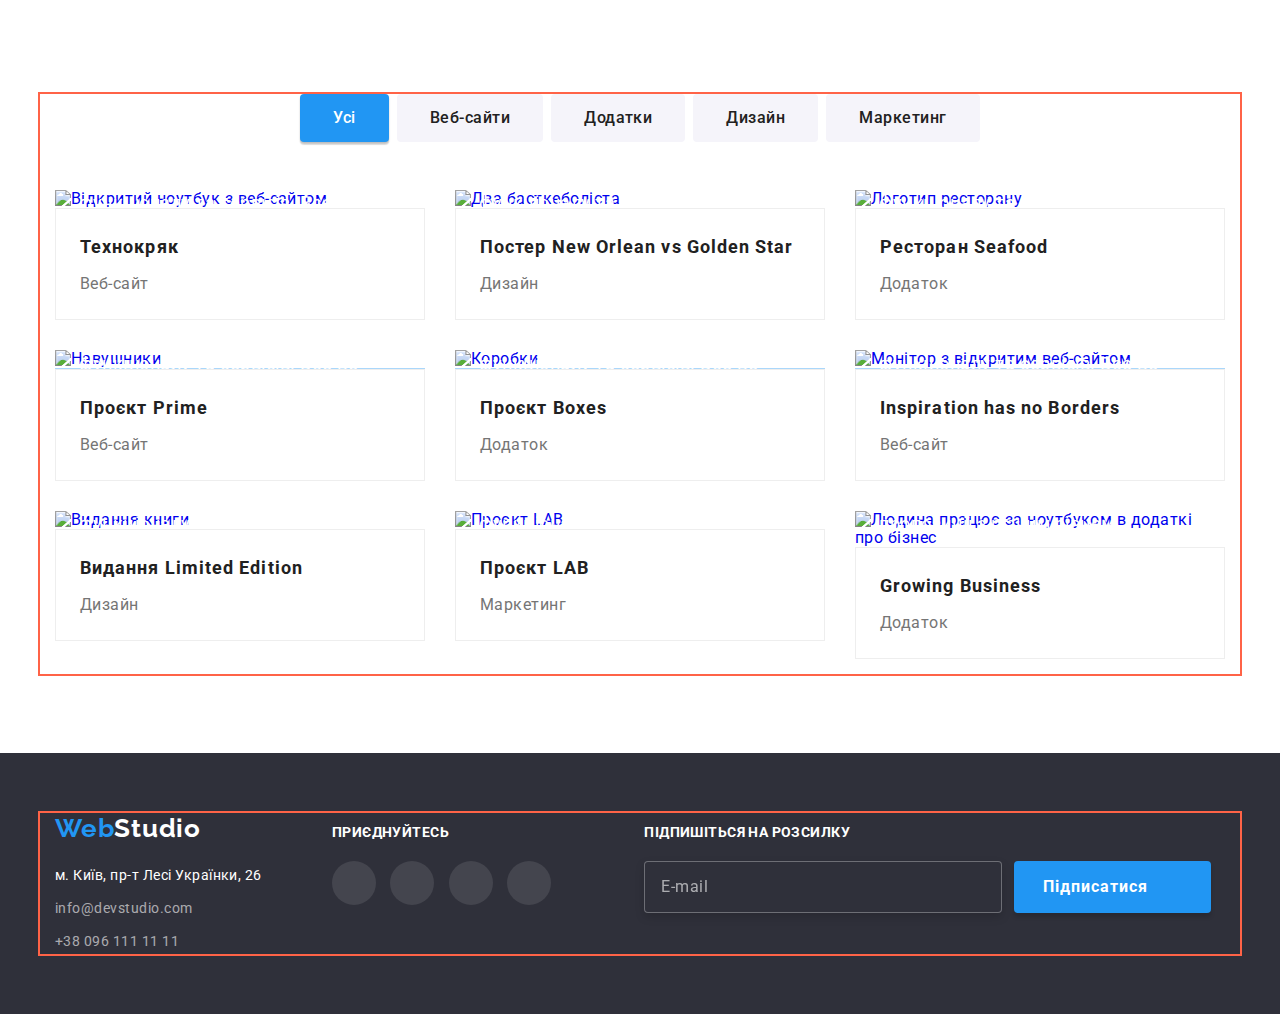
==== portfolio.html @ 6345c904 "Адаптивна верстка частина 1" ====
<!DOCTYPE html>
<html lang="en">
  <head>
    <meta charset="UTF-8" />
    <meta http-equiv="X-UA-Compatible" content="IE=edge" />
    <meta name="viewport" content="width=device-width, initial-scale=1.0" />
    <title>Document</title>
    <link
      href="https://fonts.googleapis.com/css2?family=Raleway:wght@700&family=Roboto:wght@400;500;700;900&display=swap"
      rel="stylesheet"
    />
    <link
      rel="stylesheet"
      href="https://cdnjs.cloudflare.com/ajax/libs/modern-normalize/1.1.0/modern-normalize.min.css"
    />
    <link rel="stylesheet" href="./css/main.min.css" />
  </head>
  <body>
    <!-- <header class="header">
      <div class="container container--flex">
        <nav class="nav">
          <a href="./index.html" lang="en" class="logo"
            ><span class="logo__prepend">Web</span>Studio</a
          >
          <ul class="site-nav nav__site-nav">
            <li class="site-nav__element">
              <a href="./index.html" class="site-nav__link">Студія</a>
            </li>
            <li class="site-nav__element">
              <a href="./portfolio.html" class="site-nav__link site-nav__link--current"
                >Портфоліо</a
              >
            </li>
            <li class="site-nav__element"><a href="#" class="site-nav__link">Контакти</a></li>
          </ul>
        </nav>
        <ul class="feedback-nav">
          <li class="feedback-nav__element">
            <a href="mailto:info@devstudio.com" lang="en" class="feedback-nav__link">
              <svg class="feedback-nav__svg feedback-nav__svg--wide">
                <use href="./images/icon.svg#icon-envelope"></use>
              </svg>
              info@devstudio.com</a
            >
          </li>
          <li class="feedback-nav__element">
            <a href="tel:+380961111111" class="feedback-nav__link">
              <svg class="feedback-nav__svg feedback-nav__svg--narrow">
                <use href="./images/icon.svg#icon-smartphone"></use>
              </svg>
              +38 096 111 11 11</a
            >
          </li>
        </ul>
      </div>
    </header> -->
    <main>
      <!-- Portfolio -->
      <section class="section">
        <div class="container">
          <h1 class="section__heading section__heading--visually-hidden">Портфоліо</h1>
          <ul class="portfolio-nav">
            <li class="portfolio-nav__item">
              <button
                type="button"
                class="buttonn buttonn--secondary-bg buttonn--secondary-bg-active"
              >
                Усі
              </button>
            </li>
            <li class="portfolio-nav__item">
              <button type="button" class="buttonn buttonn--secondary-bg">Веб-сайти</button>
            </li>
            <li class="portfolio-nav__item">
              <button type="button" class="buttonn buttonn--secondary-bg">Додатки</button>
            </li>
            <li class="portfolio-nav__item">
              <button type="button" class="buttonn buttonn--secondary-bg">Дизайн</button>
            </li>
            <li class="portfolio-nav__item">
              <button type="button" class="buttonn buttonn--secondary-bg">Маркетинг</button>
            </li>
          </ul>
          <ul class="card-set card-set--portfolio">
            <li class="card-set__item card-set__item--box-shadow card-set__item--portfolio">
              <a href="#" class="portfolio">
                <div class="portfolio__thumb">
                  <img
                    class="portfolio__img"
                    src="./images/technoquack.jpg"
                    alt="Відкритий ноутбук з веб-сайтом"
                    width="370"
                  />
                  <div class="portfolio__overlay">
                    <p class="portfolio__description">
                      Ресурс пропонує комплексні пропозиції з різним рівнем функціоналу та сервісів.
                      Все це дозволить відвідувачу отримати вичерпні відомості про компанію чи
                      приватну особу.
                    </p>
                  </div>
                </div>
                <div class="portfolio__name">
                  <h2 class="portfolio__title">Технокряк</h2>
                  <p class="portfolio__type">Веб-сайт</p>
                </div>
              </a>
            </li>
            <li class="card-set__item card-set__item--box-shadow card-set__item--portfolio">
              <a href="#" class="portfolio">
                <div class="portfolio__thumb">
                  <img
                    class="portfolio__img"
                    src="./images/poster.jpg"
                    alt="Два басткеболіста"
                    width="370"
                  />
                  <div class="portfolio__overlay">
                    <p class="portfolio__description">
                      Ресурс пропонує комплексні пропозиції з різним рівнем функціоналу та сервісів.
                      Все це дозволить відвідувачу отримати вичерпні відомості про компанію чи
                      приватну особу.
                    </p>
                  </div>
                </div>
                <div class="portfolio__name">
                  <h2 class="portfolio__title">Постер New Orlean vs Golden Star</h2>
                  <p class="portfolio__type">Дизайн</p>
                </div>
              </a>
            </li>
            <li class="card-set__item card-set__item--box-shadow card-set__item--portfolio">
              <a href="#" class="portfolio">
                <div class="portfolio__thumb">
                  <img
                    class="portfolio__img"
                    src="./images/restaurant.jpg"
                    alt="Логотип ресторану"
                    width="370"
                  />
                  <div class="portfolio__overlay">
                    <p class="portfolio__description">
                      Ресурс пропонує комплексні пропозиції з різним рівнем функціоналу та сервісів.
                      Все це дозволить відвідувачу отримати вичерпні відомості про компанію чи
                      приватну особу.
                    </p>
                  </div>
                </div>
                <div class="portfolio__name">
                  <h2 class="portfolio__title">Ресторан Seafood</h2>
                  <p class="portfolio__type">Додаток</p>
                </div>
              </a>
            </li>
            <li class="card-set__item card-set__item--box-shadow card-set__item--portfolio">
              <a href="#" class="portfolio">
                <div class="portfolio__thumb">
                  <img
                    class="portfolio__img"
                    src="./images/prime.jpg"
                    alt="Навушники"
                    width="370"
                  />
                  <div class="portfolio__overlay">
                    <p class="portfolio__description">
                      Ресурс пропонує комплексні пропозиції з різним рівнем функціоналу та сервісів.
                      Все це дозволить відвідувачу отримати вичерпні відомості про компанію чи
                      приватну особу.
                    </p>
                  </div>
                </div>
                <div class="portfolio__name">
                  <h2 class="portfolio__title">Проєкт Prime</h2>
                  <p class="portfolio__type">Веб-сайт</p>
                </div>
              </a>
            </li>
            <li class="card-set__item card-set__item--box-shadow card-set__item--portfolio">
              <a href="#" class="portfolio">
                <div class="portfolio__thumb">
                  <img class="portfolio__img" src="./images/boxes.jpg" alt="Коробки" width="370" />
                  <div class="portfolio__overlay">
                    <p class="portfolio__description">
                      Ресурс пропонує комплексні пропозиції з різним рівнем функціоналу та сервісів.
                      Все це дозволить відвідувачу отримати вичерпні відомості про компанію чи
                      приватну особу.
                    </p>
                  </div>
                </div>
                <div class="portfolio__name">
                  <h2 class="portfolio__title">Проєкт Boxes</h2>
                  <p class="portfolio__type">Додаток</p>
                </div>
              </a>
            </li>
            <li class="card-set__item card-set__item--box-shadow card-set__item--portfolio">
              <a href="#" class="portfolio">
                <div class="portfolio__thumb">
                  <img
                    class="portfolio__img"
                    src="./images/inspiration.jpg"
                    alt="Монітор з відкритим веб-сайтом"
                    width="370"
                  />
                  <div class="portfolio__overlay">
                    <p class="portfolio__description">
                      Ресурс пропонує комплексні пропозиції з різним рівнем функціоналу та сервісів.
                      Все це дозволить відвідувачу отримати вичерпні відомості про компанію чи
                      приватну особу.
                    </p>
                  </div>
                </div>
                <div class="portfolio__name">
                  <h2 lang="en" class="portfolio__title">Inspiration has no Borders</h2>
                  <p class="portfolio__type">Веб-сайт</p>
                </div>
              </a>
            </li>
            <li class="card-set__item card-set__item--box-shadow card-set__item--portfolio">
              <a href="#" class="portfolio">
                <div class="portfolio__thumb">
                  <img
                    class="portfolio__img"
                    src="./images/edition.jpg"
                    alt="Видання книги"
                    width="370"
                  />
                  <div class="portfolio__overlay">
                    <p class="portfolio__description">
                      Ресурс пропонує комплексні пропозиції з різним рівнем функціоналу та сервісів.
                      Все це дозволить відвідувачу отримати вичерпні відомості про компанію чи
                      приватну особу.
                    </p>
                  </div>
                </div>
                <div class="portfolio__name">
                  <h2 class="portfolio__title">Видання Limited Edition</h2>
                  <p class="portfolio__type">Дизайн</p>
                </div>
              </a>
            </li>
            <li class="card-set__item card-set__item--box-shadow card-set__item--portfolio">
              <a href="#" class="portfolio">
                <div class="portfolio__thumb">
                  <img class="portfolio__img" src="./images/lab.jpg" alt="Проєкт LAB" width="370" />
                  <div class="portfolio__overlay">
                    <p class="portfolio__description">
                      Ресурс пропонує комплексні пропозиції з різним рівнем функціоналу та сервісів.
                      Все це дозволить відвідувачу отримати вичерпні відомості про компанію чи
                      приватну особу.
                    </p>
                  </div>
                </div>
                <div class="portfolio__name">
                  <h2 class="portfolio__title">Проєкт LAB</h2>
                  <p class="portfolio__type">Маркетинг</p>
                </div>
              </a>
            </li>
            <li class="card-set__item card-set__item--box-shadow card-set__item--portfolio">
              <a href="#" class="portfolio">
                <div class="portfolio__thumb">
                  <img
                    class="portfolio__img"
                    src="./images/business.jpg"
                    alt="Людина працює за ноутбуком в додаткі про бізнес"
                    width="370"
                  />
                  <div class="portfolio__overlay">
                    <p class="portfolio__description">
                      Ресурс пропонує комплексні пропозиції з різним рівнем функціоналу та сервісів.
                      Все це дозволить відвідувачу отримати вичерпні відомості про компанію чи
                      приватну особу.
                    </p>
                  </div>
                </div>
                <div class="portfolio__name">
                  <h2 lang="en" class="portfolio__title">Growing Business</h2>
                  <p class="portfolio__type">Додаток</p>
                </div>
              </a>
            </li>
          </ul>
        </div>
      </section>
    </main>
    <footer class="footer">
      <div class="container footer__container">
        <div class="group">
          <a href="/" lang="en" class="logo logo--white"
            ><span class="logo__prepend">Web</span>Studio</a
          >
          <address class="adress-nav">
            <ul class="adress-nav__list">
              <li class="adress-nav__item adress-nav__item--margin">
                <a
                  href="https://www.google.com.ua/maps/place/%D0%B1%D1%83%D0%BB.+%D0%9B%D0%B5%D1%81%D0%B8+%D0%A3%D0%BA%D1%80%D0%B0%D0%B8%D0%BD%D0%BA%D0%B8,+26/@50.4258715,30.5373279,16.75z/data=!4m6!3m5!1s0x40d4cf0e033ecbe9:0x57a4dffefec77da0!4b1!8m2!3d50.4265807!4d30.5383858?hl=ru"
                  target="_blank"
                  rel="noreferrer noopener nofollow"
                  class="adress-nav__link adress-nav__link--white"
                  >м. Київ, пр-т Лесі Українки, 26</a
                >
              </li>
              <li class="adress-nav__item adress-nav__item--margin">
                <a href="mailto:info@devstudio.com" lang="en" class="adress-nav__link"
                  >info@devstudio.com</a
                >
              </li>
              <li class="adress-nav__item adress-nav__item--margin">
                <a href="tel:+380961111111" class="adress-nav__link">+38 096 111 11 11</a>
              </li>
            </ul>
          </address>
        </div>
        <div class="group group--margin">
          <p class="group__heading">Приєднуйтесь</p>
          <ul class="card-set">
            <li class="card-set__item card-set__item--margin10">
              <a href="#" class="social social--backgrond">
                <svg class="social__svg social__svg--white">
                  <use href="./images/icon.svg#icon-instagram"></use>
                </svg>
              </a>
            </li>
            <li class="card-set__item card-set__item--margin10">
              <a href="#" class="social social--backgrond">
                <svg class="social__svg social__svg--white">
                  <use href="./images/icon.svg#icon-twitter"></use>
                </svg>
              </a>
            </li>
            <li class="card-set__item card-set__item--margin10">
              <a href="#" class="social social--backgrond">
                <svg class="social__svg social__svg--white">
                  <use href="./images/icon.svg#icon-facebook"></use>
                </svg>
              </a>
            </li>
            <li class="card-set__item card-set__item--margin10">
              <a href="#" class="social social--backgrond">
                <svg class="social__svg social__svg--white">
                  <use href="./images/icon.svg#icon-linkedin"></use>
                </svg>
              </a>
            </li>
          </ul>
        </div>
        <form class="group">
          <p class="group__heading">Підпишіться на розсилку</p>
          <div class="subscribe">
            <input
              class="subscribe__input"
              type="email"
              name="mail"
              placeholder="E-mail"
              id="mail"
            />
            <button type="submit" class="buttonn subscribe__buttonn">
              Підписатися
              <svg class="buttonn__svg">
                <use href="./images/icon.svg#icon-send"></use>
              </svg>
            </button>
          </div>
        </form>
      </div>
    </footer>
  </body>
</html>
---- css/main.min.css ----
.portfolio-nav,.adress-nav__list,.feedback-nav,.site-nav,.card-set{list-style:none;margin:0;padding:0}.modal__input--visually-hidden,.section__heading--visually-hidden,.section--visual-hiden{position:absolute;white-space:nowrap;width:1px;height:1px;overflow:hidden;border:0;padding:0;clip:rect(0 0 0 0);-webkit-clip-path:inset(50%);clip-path:inset(50%);margin:-1px}.modal__textarea,.modal__input{padding:12px 34px;border:1px solid rgba(33,33,33,.2);border-radius:4px;font-style:normal;font-weight:400;font-size:12px;line-height:1.16;letter-spacing:.01em;-webkit-transition:border-color 250ms cubic-bezier(0.4, 0, 0.2, 1);transition:border-color 250ms cubic-bezier(0.4, 0, 0.2, 1)}body{margin:0;background-color:#fff;color:#212121;font-family:Roboto,sans-serif;letter-spacing:.03em}.buttonn{display:inline-block;border-radius:4px;padding:10px 24px;-webkit-box-shadow:0px 4px 4px rgba(0,0,0,.15);box-shadow:0px 4px 4px rgba(0,0,0,.15);border:1px solid rgba(0,0,0,0);cursor:pointer;color:#fff;background-color:#2196f3;font-family:inherit;font-style:normal;font-weight:700;font-size:16px;line-height:1.88;text-transform:none;text-decoration:none;letter-spacing:.06em}.buttonn--secondary-bg{min-width:73px;padding:6px 22px;color:#212121;background-color:#f5f4fa;font-style:normal;font-weight:500;font-size:16px;line-height:1.62;text-transform:none;text-decoration:none;letter-spacing:.03em;-webkit-box-shadow:none;box-shadow:none;-webkit-transition:color 250ms cubic-bezier(0.4, 0, 0.2, 1),background-color 250ms cubic-bezier(0.4, 0, 0.2, 1),-webkit-box-shadow 250ms cubic-bezier(0.4, 0, 0.2, 1);transition:color 250ms cubic-bezier(0.4, 0, 0.2, 1),background-color 250ms cubic-bezier(0.4, 0, 0.2, 1),-webkit-box-shadow 250ms cubic-bezier(0.4, 0, 0.2, 1);transition:box-shadow 250ms cubic-bezier(0.4, 0, 0.2, 1),color 250ms cubic-bezier(0.4, 0, 0.2, 1),background-color 250ms cubic-bezier(0.4, 0, 0.2, 1);transition:box-shadow 250ms cubic-bezier(0.4, 0, 0.2, 1),color 250ms cubic-bezier(0.4, 0, 0.2, 1),background-color 250ms cubic-bezier(0.4, 0, 0.2, 1),-webkit-box-shadow 250ms cubic-bezier(0.4, 0, 0.2, 1)}.buttonn--secondary-bg:hover,.buttonn--secondary-bg:focus,.buttonn--secondary-bg-active{color:#fff;background-color:#2196f3;-webkit-box-shadow:0px 3px 1px rgba(0,0,0,.1),0px 1px 2px rgba(0,0,0,.08),0px 2px 2px rgba(0,0,0,.12);box-shadow:0px 3px 1px rgba(0,0,0,.1),0px 1px 2px rgba(0,0,0,.08),0px 2px 2px rgba(0,0,0,.12)}.buttonn--center{padding:10px 52px;margin:0 auto;display:block}@media screen and (min-width: 1200px){.buttonn{padding:10px 32px}}.buttonn__svg{margin-left:10px;width:24px;height:24px;fill:#fff}.section{padding-top:60px;padding-bottom:60px}@media screen and (min-width: 1200px){.section{padding-top:94px;padding-bottom:94px}.section--low-bottom-padding{padding-bottom:47px}.section--low-top-padding{padding-top:47px}}@media screen and (max-width: 1199px){.section--low-top-padding{position:absolute;white-space:nowrap;width:1px;height:1px;overflow:hidden;border:0;padding:0;clip:rect(0 0 0 0);-webkit-clip-path:inset(50%);clip-path:inset(50%);margin:-1px}}.section--bg-color{background-color:#f5f4fa}.section__heading{margin-top:0;margin-bottom:30px;color:#212121;font-style:normal;font-weight:700;font-size:28px;line-height:1.17;text-transform:none;text-decoration:none;text-align:center}@media screen and (min-width: 1200px){.section__heading{font-style:normal;font-weight:700;font-size:36px;line-height:1.16;text-transform:none;text-decoration:none}}.card-set--center{display:-webkit-box;display:-ms-flexbox;display:flex;-webkit-box-pack:center;-ms-flex-pack:center;justify-content:center}.card-set--flex{display:-webkit-box;display:-ms-flexbox;display:flex}.card-set--minus-margin{display:-webkit-box;display:-ms-flexbox;display:flex;-ms-flex-wrap:wrap;flex-wrap:wrap;margin:-15px}@media screen and (min-width: 768px){.card-set--features,.card-set--team,.card-set--portfolio{display:-webkit-box;display:-ms-flexbox;display:flex;-ms-flex-wrap:wrap;flex-wrap:wrap;margin:-15px}}.card-set--client{display:-webkit-box;display:-ms-flexbox;display:flex;-ms-flex-wrap:wrap;flex-wrap:wrap;margin:-15px}.card-set__item{display:inline-block}@media screen and (max-width: 767px){.card-set__item--features:not(:last-child),.card-set__item--team:not(:last-child){margin-bottom:30px}}@media screen and (min-width: 768px){.card-set__item--features,.card-set__item--team{width:calc((100% - 60px)/2);margin:15px}}@media screen and (min-width: 1200px){.card-set__item--features,.card-set__item--team{width:calc((100% - 120px)/4);margin:15px}}.card-set__item--client{width:calc((100% - 60px)/2);margin:15px}@media screen and (min-width: 768px){.card-set__item--client{width:calc((100% - 90px)/3);margin:15px}}@media screen and (min-width: 1200px){.card-set__item--client{width:calc((100% - 180px)/6);margin:15px}}.card-set__item--portfolio{display:block}@media screen and (max-width: 767px){.card-set__item--portfolio:not(:last-child){margin-bottom:30px}}@media screen and (min-width: 768px){.card-set__item--portfolio{width:calc((100% - 60px)/2);margin:15px}}@media screen and (min-width: 1200px){.card-set__item--portfolio{width:calc((100% - 90px)/3);margin:15px}}.card-set__item--margin:not(:last-child){margin-bottom:30px}.card-set__item--margin10:not(:last-child){margin-right:10px}.card-set__item--block{display:block}.card-set__item--three{width:calc(33.3333333333% - 30px);margin-left:30px;margin-top:30px;-webkit-transition:-webkit-box-shadow 250ms cubic-bezier(0.4, 0, 0.2, 1);transition:-webkit-box-shadow 250ms cubic-bezier(0.4, 0, 0.2, 1);transition:box-shadow 250ms cubic-bezier(0.4, 0, 0.2, 1);transition:box-shadow 250ms cubic-bezier(0.4, 0, 0.2, 1), -webkit-box-shadow 250ms cubic-bezier(0.4, 0, 0.2, 1)}.card-set__item--four{width:calc((100% - 90px)/4)}.card-set__item--two{width:calc((100% - 60px)/2);height:92px;margin:15px}.card-set__item--activity{position:relative}.card-set__item--activity:not(:last-child){margin-right:30px}.card-set__item--box-shadow:hover,.card-set__item--box-shadow:focus{-webkit-box-shadow:0px 1px 1px rgba(0,0,0,.12),0px 4px 4px rgba(0,0,0,.06),1px 4px 6px rgba(0,0,0,.16);box-shadow:0px 1px 1px rgba(0,0,0,.12),0px 4px 4px rgba(0,0,0,.06),1px 4px 6px rgba(0,0,0,.16)}.social{display:-webkit-inline-box;display:-ms-inline-flexbox;display:inline-flex;padding:12px;border-radius:50%;-webkit-transition:background-color 250ms cubic-bezier(0.4, 0, 0.2, 1);transition:background-color 250ms cubic-bezier(0.4, 0, 0.2, 1)}.social--backgrond{background:rgba(255,255,255,.1)}.social:hover,.social:focus{background-color:#2196f3}.social__svg{fill:#afb1b8;width:20px;height:20px;-webkit-transition:fill 250ms cubic-bezier(0.4, 0, 0.2, 1);transition:fill 250ms cubic-bezier(0.4, 0, 0.2, 1)}.social__svg--white{fill:#fff}.social:hover .social__svg,.social:focus .social__svg{fill:#fff}.img{display:block;max-width:100%;height:auto}.header{border-bottom:1px solid #f5f4fa}.container{margin:0 auto;padding-left:15px;padding-right:15px;outline:2px solid tomato}.container--flex{display:-webkit-box;display:-ms-flexbox;display:flex}@media screen and (min-width: 480px){.container{width:480px}}@media screen and (min-width: 768px){.container{width:768px}}@media screen and (min-width: 1200px){.container{width:1200px}}.nav{display:-webkit-box;display:-ms-flexbox;display:flex;-webkit-box-align:center;-ms-flex-align:center;align-items:center}.logo{color:#000;font-family:Raleway,sans-serif;font-style:normal;font-weight:700;font-size:24px;line-height:1.16;text-transform:none;text-decoration:none;letter-spacing:.03em;-webkit-transition:color 250ms cubic-bezier(0.4, 0, 0.2, 1);transition:color 250ms cubic-bezier(0.4, 0, 0.2, 1)}.logo--white{color:#fff}.logo--margin-modile{display:block;margin:16px 0}.logo:hover,.logo:focus{color:#2196f3}@media screen and (min-width: 1200px){.logo{font-style:normal;font-weight:700;font-size:26px;line-height:1.19;text-transform:none;text-decoration:none}}.logo__prepend{color:#2196f3}.site-nav{display:-webkit-box;display:-ms-flexbox;display:flex}.nav__site-nav{margin-left:93px}.site-nav__element:not(:last-child){margin-right:50px}.site-nav__link{display:block;padding:32px 0;font-style:normal;font-weight:500;font-size:14px;line-height:1.14;text-transform:none;text-decoration:none;color:#212121;letter-spacing:.02em;-webkit-transition:color 250ms cubic-bezier(0.4, 0, 0.2, 1);transition:color 250ms cubic-bezier(0.4, 0, 0.2, 1)}.site-nav__link--current{position:relative;color:#2196f3}.site-nav__link--current::after{content:"";display:block;position:absolute;bottom:0;left:0;width:100%;height:5px;background-color:#2196f3;border-radius:2px}.site-nav__link:hover,.site-nav__link:focus{color:#2196f3}.feedback-nav{display:-webkit-box;display:-ms-flexbox;display:flex;margin-left:auto}.feedback-nav__element:not(:last-child){margin-right:50px}.feedback-nav__link{display:-webkit-box;display:-ms-flexbox;display:flex;-webkit-box-align:center;-ms-flex-align:center;align-items:center;padding:32px 0;color:#757575;font-style:normal;font-weight:500;font-size:14px;line-height:1.14;text-transform:none;text-decoration:none;letter-spacing:.02em;-webkit-transition:color 250ms cubic-bezier(0.4, 0, 0.2, 1);transition:color 250ms cubic-bezier(0.4, 0, 0.2, 1)}.feedback-nav__link:hover,.feedback-nav__link:focus{color:#2196f3}.feedback-nav__svg{fill:#757575;margin-right:10px;-webkit-transition:fill 250ms cubic-bezier(0.4, 0, 0.2, 1);transition:fill 250ms cubic-bezier(0.4, 0, 0.2, 1)}.feedback-nav__svg--wide{width:16px;height:12px}.feedback-nav__svg--narrow{width:10px;height:16px}.feedback-nav__link:focus .feedback-nav__svg,.feedback-nav__link:hover .feedback-nav__svg{fill:#2196f3}.hero{display:-webkit-box;display:-ms-flexbox;display:flex;-webkit-box-pack:center;-ms-flex-pack:center;justify-content:center;-webkit-box-align:center;-ms-flex-align:center;align-items:center;height:400px;background-color:#2f303a;background-image:-webkit-gradient(linear, left top, right top, from(rgba(47, 48, 58, 0.4)), to(rgba(47, 48, 58, 0.4))),url("../images/team.jpg");background-image:linear-gradient(to right, rgba(47, 48, 58, 0.4), rgba(47, 48, 58, 0.4)),url("../images/team.jpg");background-repeat:no-repeat;background-position:center;background-size:cover;color:#fff;text-align:center}@media screen and (min-width: 1200px){.hero{height:600px;max-width:1600px;margin-left:auto;margin-right:auto}}.hero__title{margin-top:0;margin-bottom:30px;font-style:normal;font-weight:900;font-size:26px;line-height:1.62;text-transform:uppercase;text-decoration:none;letter-spacing:.06em}@media screen and (min-width: 1200px){.hero__title{font-style:normal;font-weight:900;font-size:44px;line-height:1.36;text-transform:uppercase;text-decoration:none}}.features__befor::before{display:block;content:"";height:120px;border-radius:4px;margin-bottom:30px;background-color:#f5f4fa;background-repeat:no-repeat;background-position:center;background-size:70px}.features__befor--bg-antenna::before{background-image:url("../images/antenna.svg")}.features__befor--bg-clock::before{background-image:url("../images/clock.svg")}.features__befor--bg-diagram::before{background-image:url("../images/diagram.svg")}.features__befor--bg-astronaut::before{background-image:url("../images/astronaut.svg")}.features__heading{margin-top:0;margin-bottom:10px;text-align:center;font-style:normal;font-weight:700;font-size:14px;line-height:1.14;text-transform:uppercase;text-decoration:none}.features__text{margin-top:0;margin-bottom:0;color:#757575;font-style:normal;font-weight:400;font-size:14px;line-height:1.71;text-transform:none;text-decoration:none}.activity__img{display:block;max-width:100%;height:auto}.activity__thumb{position:absolute;bottom:0;left:0;display:-webkit-box;display:-ms-flexbox;display:flex;-webkit-box-pack:center;-ms-flex-pack:center;justify-content:center;-webkit-box-align:center;-ms-flex-align:center;align-items:center;width:100%;padding:27px 0;background-color:rgba(47,48,58,.8)}.activity__title{padding:0;margin:0;font-style:normal;font-weight:700;font-size:14px;line-height:1.14;text-transform:uppercase;text-decoration:none;letter-spacing:.03em;color:#fff}.worker{border-radius:0px 0px 4px 4px;-webkit-box-shadow:0px 1px 3px rgba(0,0,0,.12),0px 1px 1px rgba(0,0,0,.14),0px 2px 1px rgba(0,0,0,.2);box-shadow:0px 1px 3px rgba(0,0,0,.12),0px 1px 1px rgba(0,0,0,.14),0px 2px 1px rgba(0,0,0,.2);background-color:#fff}.worker__img{display:block;width:100%;height:auto}.worker__meta{padding:30px 32px 24px 32px}.worker__name{margin-top:0;margin-bottom:10px;font-style:normal;font-weight:500;font-size:16px;line-height:1.18;text-transform:none;text-decoration:none;text-align:center}.worker__job{margin-top:0;margin-bottom:16px;color:#757575;font-weight:400;font-size:16px;line-height:1.18;text-align:center}.client{display:-webkit-inline-box;display:-ms-inline-flexbox;display:inline-flex;-webkit-box-pack:center;-ms-flex-pack:center;justify-content:center;-webkit-box-align:center;-ms-flex-align:center;align-items:center;width:100%;height:100%;border:1px solid #afb1b8;border-radius:4px;-webkit-transition:border-color 250ms cubic-bezier(0.4, 0, 0.2, 1);transition:border-color 250ms cubic-bezier(0.4, 0, 0.2, 1)}.client:hover,.client:focus{border-color:#2196f3}.client__svg{width:106px;height:60px;fill:#afb1b8;-webkit-transition:fill 250ms cubic-bezier(0.4, 0, 0.2, 1);transition:fill 250ms cubic-bezier(0.4, 0, 0.2, 1)}.client:hover .client__svg,.client:focus .client__svg{fill:#2196f3}.footer{padding-top:60px;padding-bottom:60px;background-color:#2f303a}@media screen and (min-width: 1200px){.footer__container{display:-webkit-box;display:-ms-flexbox;display:flex;-webkit-box-align:baseline;-ms-flex-align:baseline;align-items:baseline}}.group{margin:0;text-align:center}@media screen and (max-width: 767px){.group--margin{margin-top:60px}}@media screen and (min-width: 1200px){.group--margin{margin-left:70px;margin-right:93px}}@media screen and (max-width: 1199px){.group--margin-top{margin-top:60px}}@media screen and (min-width: 768px){.group__container{display:-webkit-box;display:-ms-flexbox;display:flex;-ms-flex-pack:distribute;justify-content:space-around;-webkit-box-align:baseline;-ms-flex-align:baseline;align-items:baseline}}@media screen and (min-width: 1200px){.group{text-align:start}}.group__heading{margin:0;margin-bottom:20px;font-style:normal;font-weight:700;font-size:14px;line-height:1.14;text-transform:uppercase;text-decoration:none;letter-spacing:.03em;color:#fff}.adress-nav{margin-top:20px}.adress-nav__item--margin:not(:last-child){margin-bottom:9px}.adress-nav__link{color:rgba(255,255,255,.6);font-style:normal;font-weight:400;font-size:14px;line-height:1.71;text-transform:none;text-decoration:none;-webkit-transition:color 250ms cubic-bezier(0.4, 0, 0.2, 1);transition:color 250ms cubic-bezier(0.4, 0, 0.2, 1)}.adress-nav__link--white{color:#fff}.adress-nav__link:hover,.adress-nav__link:focus{color:#2196f3}@media screen and (min-width: 1200px){.subscribe{display:-webkit-box;display:-ms-flexbox;display:flex}}.subscribe__input{background-color:#2f303a;border:1px solid rgba(255,255,255,.3);-webkit-filter:drop-shadow(0px 4px 4px rgba(0, 0, 0, 0.15));filter:drop-shadow(0px 4px 4px rgba(0, 0, 0, 0.15));border-radius:4px;width:100%;padding:15px 16px;margin-bottom:20px;font-style:normal;font-weight:400;font-size:16px;line-height:1.25;text-transform:none;text-decoration:none;letter-spacing:.03em;color:rgba(255,255,255,.6)}.subscribe:focus-within .subscribe__input{outline:none;border-color:#2196f3}.subscribe__input::-webkit-input-placeholder{color:rgba(255,255,255,.6)}.subscribe__input::-moz-placeholder{color:rgba(255,255,255,.6)}.subscribe__input:-ms-input-placeholder{color:rgba(255,255,255,.6)}.subscribe__input::-ms-input-placeholder{color:rgba(255,255,255,.6)}.subscribe__input::placeholder{color:rgba(255,255,255,.6)}@media screen and (min-width: 480px){.subscribe__input{width:450px}}@media screen and (min-width: 1200px){.subscribe__input{width:358px;margin-bottom:0px;margin-right:12px}}.subscribe__buttonn{margin-left:auto;margin-right:auto;padding:10px 28px;display:-webkit-box;display:-ms-flexbox;display:flex;-webkit-box-align:center;-ms-flex-align:center;align-items:center;-webkit-box-pack:center;-ms-flex-pack:center;justify-content:center}.backdrop{position:fixed;top:0;left:0;width:100%;height:100%;background-color:rgba(0,0,0,.2);opacity:1;-webkit-transition:opacity 250ms cubic-bezier(0.4, 0, 0.2, 1);transition:opacity 250ms cubic-bezier(0.4, 0, 0.2, 1)}.backdrop--is-hidden{opacity:0;pointer-events:none}.modal{position:absolute;top:50%;left:50%;-webkit-transform:translate(-50%, -50%) scale(1);transform:translate(-50%, -50%) scale(1);-webkit-transition:-webkit-transform 250ms cubic-bezier(0.4, 0, 0.2, 1);transition:-webkit-transform 250ms cubic-bezier(0.4, 0, 0.2, 1);transition:transform 250ms cubic-bezier(0.4, 0, 0.2, 1);transition:transform 250ms cubic-bezier(0.4, 0, 0.2, 1), -webkit-transform 250ms cubic-bezier(0.4, 0, 0.2, 1);width:calc(100% - 30px);padding:40px;background-color:#fff}.backdrop--is-hidden .modal{-webkit-transform:translate(-50%, -50%) scale(0.8);transform:translate(-50%, -50%) scale(0.8)}@media screen and (min-width: 480px){.modal{width:450px}}@media screen and (min-width: 1200px){.modal{width:528px}}.modal__close{position:absolute;top:8px;right:8px;display:-webkit-inline-box;display:-ms-inline-flexbox;display:inline-flex;padding:10px;border-radius:50%;cursor:pointer;background-color:#fff;border:1px solid rgba(0,0,0,.1)}.modal__svg-close{fill:#000;width:11px;height:11px;-webkit-transition:fill 250ms cubic-bezier(0.4, 0, 0.2, 1);transition:fill 250ms cubic-bezier(0.4, 0, 0.2, 1)}.modal__close:hover .modal__svg-close,.modal__close:focus .modal__svg-close{fill:#2196f3}.modal__heading{margin:0;padding:0;margin-bottom:12px;font-style:normal;font-weight:700;font-size:20px;line-height:1.5;text-transform:none;text-decoration:none;text-align:center;letter-spacing:.03em;color:#212121}.modal__form-field{position:relative;display:-webkit-box;display:-ms-flexbox;display:flex;-webkit-box-orient:vertical;-webkit-box-direction:normal;-ms-flex-direction:column;flex-direction:column}.modal__label{margin-bottom:4px;margin-top:0px;font-style:normal;font-weight:400;font-size:12px;line-height:1.16;text-transform:none;text-decoration:none;letter-spacing:.01em;color:#757575}.modal__label--margin-top{margin-top:10px}.modal__label--margin0{margin:0;font-size:14px;line-height:1.16;letter-spacing:.03em}.modal_text{font-family:"Roboto";font-style:normal;font-weight:400;font-size:12px;line-height:1.16;letter-spacing:.03em;color:#757575}.modal__svg{position:absolute;bottom:0;left:10px;-webkit-transform:translateY(-50%);transform:translateY(-50%);width:18px;height:18px;-webkit-transition:fill 250ms cubic-bezier(0.4, 0, 0.2, 1);transition:fill 250ms cubic-bezier(0.4, 0, 0.2, 1)}.modal__form-field:focus-within .modal__svg{fill:#2196f3}.modal__form-field:focus-within .modal__input{outline:none;border-color:#2196f3}.modal__textarea{padding:12px 16px;height:120px;resize:none}.modal__form-field:focus-within .modal__textarea{outline:none;border-color:#2196f3}.modal__textarea::-webkit-input-placeholder{font-style:normal;font-weight:400;font-size:12px;line-height:1.16;text-transform:none;text-decoration:none;letter-spacing:.01em;color:rgba(117,117,117,.5)}.modal__textarea::-moz-placeholder{font-style:normal;font-weight:400;font-size:12px;line-height:1.16;text-transform:none;text-decoration:none;letter-spacing:.01em;color:rgba(117,117,117,.5)}.modal__textarea:-ms-input-placeholder{font-style:normal;font-weight:400;font-size:12px;line-height:1.16;text-transform:none;text-decoration:none;letter-spacing:.01em;color:rgba(117,117,117,.5)}.modal__textarea::-ms-input-placeholder{font-style:normal;font-weight:400;font-size:12px;line-height:1.16;text-transform:none;text-decoration:none;letter-spacing:.01em;color:rgba(117,117,117,.5)}.modal__textarea::placeholder{font-style:normal;font-weight:400;font-size:12px;line-height:1.16;text-transform:none;text-decoration:none;letter-spacing:.01em;color:rgba(117,117,117,.5)}.modal__form-policy{display:-webkit-box;display:-ms-flexbox;display:flex;-webkit-box-orient:vertical;-webkit-box-direction:normal;-ms-flex-direction:column;flex-direction:column;width:100%;margin-top:20px;margin-bottom:30px;-ms-flex-direction:row;flex-direction:row;-webkit-box-align:center;-ms-flex-align:center;align-items:center;-webkit-box-pack:center;-ms-flex-pack:center;justify-content:center}.modal__policy-icon{display:inline-block;width:16px;height:15px;margin-right:7px;background-image:url("../images/ramcka.svg")}.modal__input:checked+.modal__policy-icon{background-image:url("../images/check.svg")}.modal__link{color:#2196f3}.portfolio-nav{display:-webkit-box;display:-ms-flexbox;display:flex;margin-bottom:25px}@media screen and (max-width: 767px){.portfolio-nav{-ms-flex-wrap:wrap;flex-wrap:wrap}}@media screen and (min-width: 768px){.portfolio-nav{margin-bottom:30px;-webkit-box-pack:center;-ms-flex-pack:center;justify-content:center}}@media screen and (min-width: 1200px){.portfolio-nav{margin-bottom:48px}}.portfolio-nav__item{margin-bottom:15px}.portfolio-nav__item:not(:last-child){margin-right:8px}@media screen and (min-width: 768px){.portfolio-nav__item{margin-bottom:0}}.portfolio{text-decoration:none}.portfolio__thumb{position:relative;overflow:hidden}.portfolio__img{display:block;width:100%}.portfolio__overlay{position:absolute;top:0;left:0;width:100%;height:100%;-webkit-transform:translateY(101%);transform:translateY(101%);background-color:rgba(33,150,243,.9);-webkit-transition:-webkit-transform 250ms cubic-bezier(0.4, 0, 0.2, 1);transition:-webkit-transform 250ms cubic-bezier(0.4, 0, 0.2, 1);transition:transform 250ms cubic-bezier(0.4, 0, 0.2, 1);transition:transform 250ms cubic-bezier(0.4, 0, 0.2, 1), -webkit-transform 250ms cubic-bezier(0.4, 0, 0.2, 1)}.card-set__item:hover .portfolio__overlay,.card-set__item:focus .portfolio__overlay{-webkit-transform:translateY(0);transform:translateY(0)}.portfolio__description{-webkit-box-sizing:border-box;box-sizing:border-box;position:absolute;top:50%;left:50%;-webkit-transform:translate(-50%, -50%);transform:translate(-50%, -50%);display:block;width:100%;margin:0;padding-left:24px;padding-right:24px;font-style:normal;font-weight:400;font-size:18px;line-height:1.56;text-transform:none;text-decoration:none;letter-spacing:.03em;color:#fff}.portfolio__name{padding:20px 24px;border:1px solid #eee}.portfolio__title{margin-top:0;margin-bottom:4px;color:#212121;font-size:18px;line-height:2;letter-spacing:.06em}.portfolio__type{margin-top:0;margin-bottom:0;color:#757575;font-size:16px;line-height:1.87}/*# sourceMappingURL=main.min.css.map */
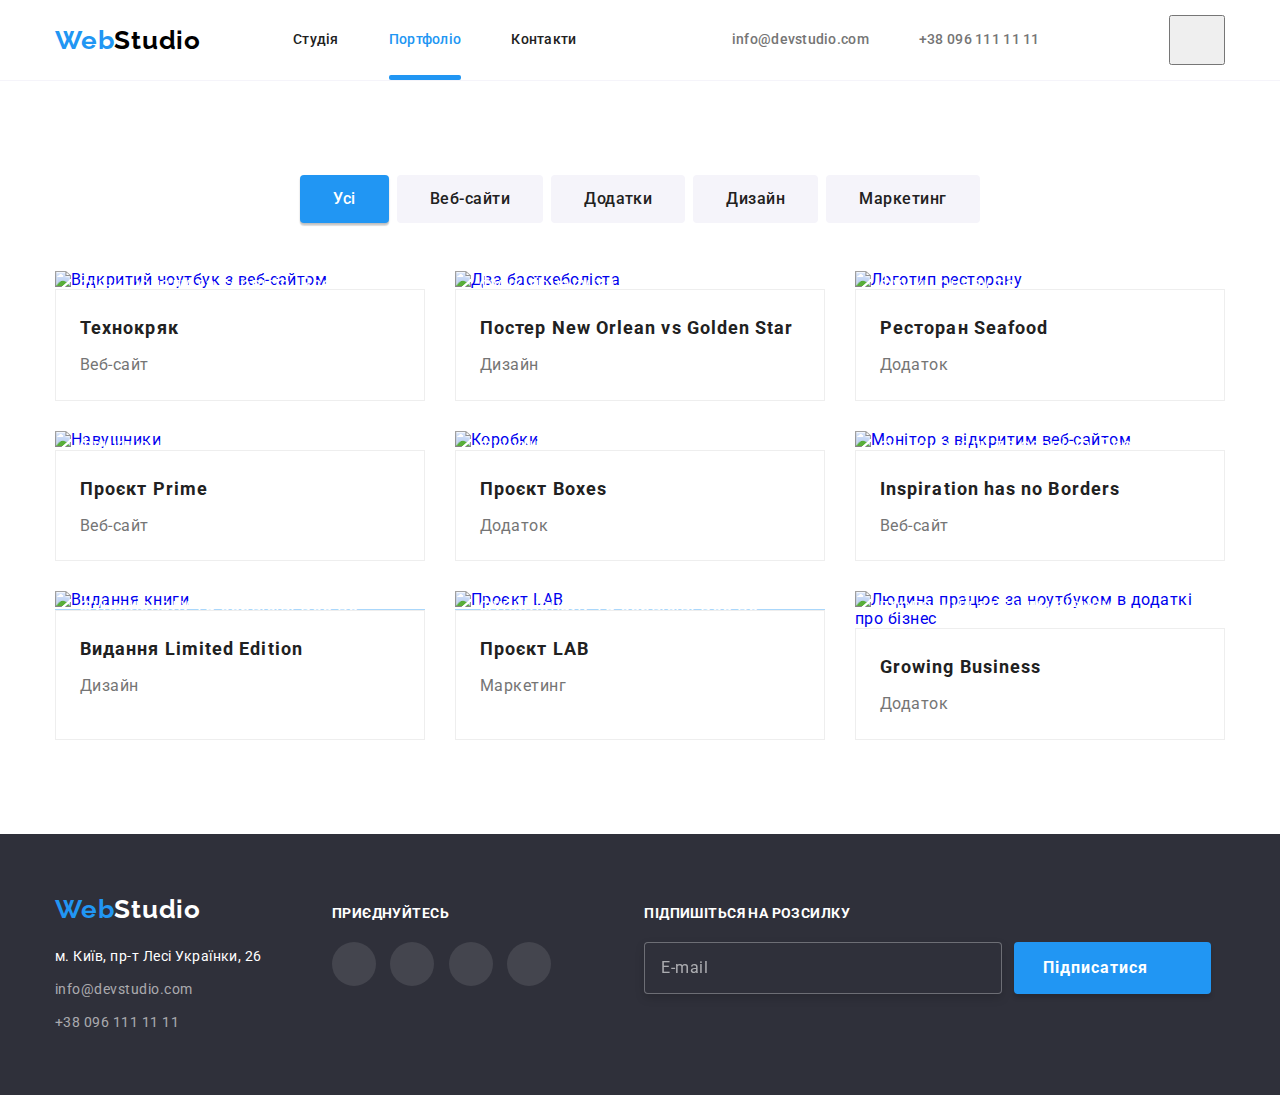
==== commit 53f49e4c: "Редагування шапки портфоліо" ====
--- a/portfolio.html
+++ b/portfolio.html
@@ -13,13 +13,19 @@
       rel="stylesheet"
       href="https://cdnjs.cloudflare.com/ajax/libs/modern-normalize/1.1.0/modern-normalize.min.css"
     />
+    <link
+      rel="stylesheet"
+      href="https://cdnjs.cloudflare.com/ajax/libs/modern-normalize/1.0.0/modern-normalize.min.css"
+      integrity="sha512-ISS7cAi1PEhQ8jnbJpJZMd29NlhNj4AWYyLOSp2CE/CsHxTCu+r+t0D2yoJudVrd0/8fTVPUVDzY5Tvli75u/g=="
+      crossorigin="anonymous"
+    />
     <link rel="stylesheet" href="./css/main.min.css" />
   </head>
   <body>
-    <!-- <header class="header">
+    <header class="header">
       <div class="container container--flex">
         <nav class="nav">
-          <a href="./index.html" lang="en" class="logo"
+          <a href="./index.html" lang="en" class="logo logo--margin-modile"
             ><span class="logo__prepend">Web</span>Studio</a
           >
           <ul class="site-nav nav__site-nav">
@@ -52,8 +58,18 @@
             >
           </li>
         </ul>
+        <button
+          class="menu-toggle js-open-menu"
+          type="button"
+          aria-controls="menu-container "
+          aria-expanded="false"
+        >
+          <svg width="40px" height="40px" aria-label="Перемикач мобільного меню">
+            <use class="icon-menu" href="./images/icon.svg#icon-menu"></use>
+          </svg>
+        </button>
       </div>
-    </header> -->
+    </header>
     <main>
       <!-- Portfolio -->
       <section class="section">
@@ -85,12 +101,28 @@
             <li class="card-set__item card-set__item--box-shadow card-set__item--portfolio">
               <a href="#" class="portfolio">
                 <div class="portfolio__thumb">
-                  <img
-                    class="portfolio__img"
-                    src="./images/technoquack.jpg"
-                    alt="Відкритий ноутбук з веб-сайтом"
-                    width="370"
-                  />
+                  <picture>
+                    <source
+                      srcset="./images/portfolio1-d.jpg 1x, ./images/portfolio1-d-2x.jpg 2x"
+                      media="(min-width: 1200px)"
+                      type="image/jpeg"
+                    />
+                    <source
+                      srcset="./images/portfolio1-t.jpg 1x, ./images/portfolio1-t-2x.jpg 2x"
+                      media="(min-width: 768px)"
+                      type="image/jpeg"
+                    />
+                    <source
+                      srcset="./images/portfolio1-m.jpg 1x, ./images/portfolio1-m-2x.jpg 2x"
+                      type="image/jpeg"
+                    />
+
+                    <img
+                      class="portfolio__img"
+                      src="./images/portfolio1-m.jpg"
+                      alt="Відкритий ноутбук з веб-сайтом"
+                    />
+                  </picture>
                   <div class="portfolio__overlay">
                     <p class="portfolio__description">
                       Ресурс пропонує комплексні пропозиції з різним рівнем функціоналу та сервісів.
@@ -108,12 +140,28 @@
             <li class="card-set__item card-set__item--box-shadow card-set__item--portfolio">
               <a href="#" class="portfolio">
                 <div class="portfolio__thumb">
-                  <img
-                    class="portfolio__img"
-                    src="./images/poster.jpg"
-                    alt="Два басткеболіста"
-                    width="370"
-                  />
+                  <picture>
+                    <source
+                      srcset="./images/portfolio2-d.jpg 1x, ./images/portfolio2-d-2x.jpg 2x"
+                      media="(min-width: 1200px)"
+                      type="image/jpeg"
+                    />
+                    <source
+                      srcset="./images/portfolio2-t.jpg 1x, ./images/portfolio2-t-2x.jpg 2x"
+                      media="(min-width: 768px)"
+                      type="image/jpeg"
+                    />
+                    <source
+                      srcset="./images/portfolio2-m.jpg 1x, ./images/portfolio2-m-2x.jpg 2x"
+                      type="image/jpeg"
+                    />
+
+                    <img
+                      class="portfolio__img"
+                      src="./images/portfolio2-m.jpg"
+                      alt="Два басткеболіста"
+                    />
+                  </picture>
                   <div class="portfolio__overlay">
                     <p class="portfolio__description">
                       Ресурс пропонує комплексні пропозиції з різним рівнем функціоналу та сервісів.
@@ -131,12 +179,28 @@
             <li class="card-set__item card-set__item--box-shadow card-set__item--portfolio">
               <a href="#" class="portfolio">
                 <div class="portfolio__thumb">
-                  <img
-                    class="portfolio__img"
-                    src="./images/restaurant.jpg"
-                    alt="Логотип ресторану"
-                    width="370"
-                  />
+                  <picture>
+                    <source
+                      srcset="./images/portfolio3-d.jpg 1x, ./images/portfolio3-d-2x.jpg 2x"
+                      media="(min-width: 1200px)"
+                      type="image/jpeg"
+                    />
+                    <source
+                      srcset="./images/portfolio3-t.jpg 1x, ./images/portfolio3-t-2x.jpg 2x"
+                      media="(min-width: 768px)"
+                      type="image/jpeg"
+                    />
+                    <source
+                      srcset="./images/portfolio3-m.jpg 1x, ./images/portfolio3-m-2x.jpg 2x"
+                      type="image/jpeg"
+                    />
+
+                    <img
+                      class="portfolio__img"
+                      src="./images/portfolio3-m.jpg"
+                      alt="Логотип ресторану"
+                    />
+                  </picture>
                   <div class="portfolio__overlay">
                     <p class="portfolio__description">
                       Ресурс пропонує комплексні пропозиції з різним рівнем функціоналу та сервісів.
@@ -154,12 +218,24 @@
             <li class="card-set__item card-set__item--box-shadow card-set__item--portfolio">
               <a href="#" class="portfolio">
                 <div class="portfolio__thumb">
-                  <img
-                    class="portfolio__img"
-                    src="./images/prime.jpg"
-                    alt="Навушники"
-                    width="370"
-                  />
+                  <picture>
+                    <source
+                      srcset="./images/portfolio4-d.jpg 1x, ./images/portfolio4-d-2x.jpg 2x"
+                      media="(min-width: 1200px)"
+                      type="image/jpeg"
+                    />
+                    <source
+                      srcset="./images/portfolio4-t.jpg 1x, ./images/portfolio4-t-2x.jpg 2x"
+                      media="(min-width: 768px)"
+                      type="image/jpeg"
+                    />
+                    <source
+                      srcset="./images/portfolio4-m.jpg 1x, ./images/portfolio4-m-2x.jpg 2x"
+                      type="image/jpeg"
+                    />
+
+                    <img class="portfolio__img" src="./images/portfolio4-m.jpg" alt="Навушники" />
+                  </picture>
                   <div class="portfolio__overlay">
                     <p class="portfolio__description">
                       Ресурс пропонує комплексні пропозиції з різним рівнем функціоналу та сервісів.
@@ -177,7 +253,24 @@
             <li class="card-set__item card-set__item--box-shadow card-set__item--portfolio">
               <a href="#" class="portfolio">
                 <div class="portfolio__thumb">
-                  <img class="portfolio__img" src="./images/boxes.jpg" alt="Коробки" width="370" />
+                  <picture>
+                    <source
+                      srcset="./images/portfolio5-d.jpg 1x, ./images/portfolio5-d-2x.jpg 2x"
+                      media="(min-width: 1200px)"
+                      type="image/jpeg"
+                    />
+                    <source
+                      srcset="./images/portfolio5-t.jpg 1x, ./images/portfolio5-t-2x.jpg 2x"
+                      media="(min-width: 768px)"
+                      type="image/jpeg"
+                    />
+                    <source
+                      srcset="./images/portfolio5-m.jpg 1x, ./images/portfolio5-m-2x.jpg 2x"
+                      type="image/jpeg"
+                    />
+
+                    <img class="portfolio__img" src="./images/portfolio5-m.jpg" alt="Коробки" />
+                  </picture>
                   <div class="portfolio__overlay">
                     <p class="portfolio__description">
                       Ресурс пропонує комплексні пропозиції з різним рівнем функціоналу та сервісів.
@@ -195,12 +288,28 @@
             <li class="card-set__item card-set__item--box-shadow card-set__item--portfolio">
               <a href="#" class="portfolio">
                 <div class="portfolio__thumb">
-                  <img
-                    class="portfolio__img"
-                    src="./images/inspiration.jpg"
-                    alt="Монітор з відкритим веб-сайтом"
-                    width="370"
-                  />
+                  <picture>
+                    <source
+                      srcset="./images/portfolio6-d.jpg 1x, ./images/portfolio6-d-2x.jpg 2x"
+                      media="(min-width: 1200px)"
+                      type="image/jpeg"
+                    />
+                    <source
+                      srcset="./images/portfolio6-t.jpg 1x, ./images/portfolio6-t-2x.jpg 2x"
+                      media="(min-width: 768px)"
+                      type="image/jpeg"
+                    />
+                    <source
+                      srcset="./images/portfolio6-m.jpg 1x, ./images/portfolio6-m-2x.jpg 2x"
+                      type="image/jpeg"
+                    />
+
+                    <img
+                      class="portfolio__img"
+                      src="./images/portfolio6-m.jpg"
+                      alt="Монітор з відкритим веб-сайтом"
+                    />
+                  </picture>
                   <div class="portfolio__overlay">
                     <p class="portfolio__description">
                       Ресурс пропонує комплексні пропозиції з різним рівнем функціоналу та сервісів.
@@ -218,12 +327,28 @@
             <li class="card-set__item card-set__item--box-shadow card-set__item--portfolio">
               <a href="#" class="portfolio">
                 <div class="portfolio__thumb">
-                  <img
-                    class="portfolio__img"
-                    src="./images/edition.jpg"
-                    alt="Видання книги"
-                    width="370"
-                  />
+                  <picture>
+                    <source
+                      srcset="./images/portfolio7-d.jpg 1x, ./images/portfolio7-d-2x.jpg 2x"
+                      media="(min-width: 1200px)"
+                      type="image/jpeg"
+                    />
+                    <source
+                      srcset="./images/portfolio7-t.jpg 1x, ./images/portfolio7-t-2x.jpg 2x"
+                      media="(min-width: 768px)"
+                      type="image/jpeg"
+                    />
+                    <source
+                      srcset="./images/portfolio7-m.jpg 1x, ./images/portfolio7-m-2x.jpg 2x"
+                      type="image/jpeg"
+                    />
+
+                    <img
+                      class="portfolio__img"
+                      src="./images/portfolio7-m.jpg"
+                      alt="Видання книги"
+                    />
+                  </picture>
                   <div class="portfolio__overlay">
                     <p class="portfolio__description">
                       Ресурс пропонує комплексні пропозиції з різним рівнем функціоналу та сервісів.
@@ -241,7 +366,24 @@
             <li class="card-set__item card-set__item--box-shadow card-set__item--portfolio">
               <a href="#" class="portfolio">
                 <div class="portfolio__thumb">
-                  <img class="portfolio__img" src="./images/lab.jpg" alt="Проєкт LAB" width="370" />
+                  <picture>
+                    <source
+                      srcset="./images/portfolio8-d.jpg 1x, ./images/portfolio8-d-2x.jpg 2x"
+                      media="(min-width: 1200px)"
+                      type="image/jpeg"
+                    />
+                    <source
+                      srcset="./images/portfolio8-t.jpg 1x, ./images/portfolio8-t-2x.jpg 2x"
+                      media="(min-width: 768px)"
+                      type="image/jpeg"
+                    />
+                    <source
+                      srcset="./images/portfolio8-m.jpg 1x, ./images/portfolio8-m-2x.jpg 2x"
+                      type="image/jpeg"
+                    />
+
+                    <img class="portfolio__img" src="./images/portfolio8-m.jpg" alt="Проєкт LAB" />
+                  </picture>
                   <div class="portfolio__overlay">
                     <p class="portfolio__description">
                       Ресурс пропонує комплексні пропозиції з різним рівнем функціоналу та сервісів.
@@ -259,12 +401,28 @@
             <li class="card-set__item card-set__item--box-shadow card-set__item--portfolio">
               <a href="#" class="portfolio">
                 <div class="portfolio__thumb">
-                  <img
-                    class="portfolio__img"
-                    src="./images/business.jpg"
-                    alt="Людина працює за ноутбуком в додаткі про бізнес"
-                    width="370"
-                  />
+                  <picture>
+                    <source
+                      srcset="./images/portfolio9-d.jpg 1x, ./images/portfolio9-d-2x.jpg 2x"
+                      media="(min-width: 1200px)"
+                      type="image/jpeg"
+                    />
+                    <source
+                      srcset="./images/portfolio9-t.jpg 1x, ./images/portfolio9-t-2x.jpg 2x"
+                      media="(min-width: 768px)"
+                      type="image/jpeg"
+                    />
+                    <source
+                      srcset="./images/portfolio9-m.jpg 1x, ./images/portfolio9-m-2x.jpg 2x"
+                      type="image/jpeg"
+                    />
+
+                    <img
+                      class="portfolio__img"
+                      src="./images/portfolio9-m.jpg"
+                      alt="Людина працює за ноутбуком в додаткі про бізнес"
+                    />
+                  </picture>
                   <div class="portfolio__overlay">
                     <p class="portfolio__description">
                       Ресурс пропонує комплексні пропозиції з різним рівнем функціоналу та сервісів.
@@ -285,66 +443,69 @@
     </main>
     <footer class="footer">
       <div class="container footer__container">
-        <div class="group">
-          <a href="/" lang="en" class="logo logo--white"
-            ><span class="logo__prepend">Web</span>Studio</a
-          >
-          <address class="adress-nav">
-            <ul class="adress-nav__list">
-              <li class="adress-nav__item adress-nav__item--margin">
-                <a
-                  href="https://www.google.com.ua/maps/place/%D0%B1%D1%83%D0%BB.+%D0%9B%D0%B5%D1%81%D0%B8+%D0%A3%D0%BA%D1%80%D0%B0%D0%B8%D0%BD%D0%BA%D0%B8,+26/@50.4258715,30.5373279,16.75z/data=!4m6!3m5!1s0x40d4cf0e033ecbe9:0x57a4dffefec77da0!4b1!8m2!3d50.4265807!4d30.5383858?hl=ru"
-                  target="_blank"
-                  rel="noreferrer noopener nofollow"
-                  class="adress-nav__link adress-nav__link--white"
-                  >м. Київ, пр-т Лесі Українки, 26</a
-                >
+        <div class="group__container">
+          <div class="group">
+            <a href="/" lang="en" class="logo logo--white"
+              ><span class="logo__prepend">Web</span>Studio</a
+            >
+            <address class="adress-nav">
+              <ul class="adress-nav__list">
+                <li class="adress-nav__item adress-nav__item--margin">
+                  <a
+                    href="https://www.google.com.ua/maps/place/%D0%B1%D1%83%D0%BB.+%D0%9B%D0%B5%D1%81%D0%B8+%D0%A3%D0%BA%D1%80%D0%B0%D0%B8%D0%BD%D0%BA%D0%B8,+26/@50.4258715,30.5373279,16.75z/data=!4m6!3m5!1s0x40d4cf0e033ecbe9:0x57a4dffefec77da0!4b1!8m2!3d50.4265807!4d30.5383858?hl=ru"
+                    target="_blank"
+                    rel="noreferrer noopener nofollow"
+                    class="adress-nav__link adress-nav__link--white"
+                    >м. Київ, пр-т Лесі Українки, 26</a
+                  >
+                </li>
+                <li class="adress-nav__item adress-nav__item--margin">
+                  <a href="mailto:info@devstudio.com" lang="en" class="adress-nav__link"
+                    >info@devstudio.com</a
+                  >
+                </li>
+                <li class="adress-nav__item adress-nav__item--margin">
+                  <a href="tel:+380961111111" class="adress-nav__link">+38 096 111 11 11</a>
+                </li>
+              </ul>
+            </address>
+          </div>
+          <!-- group--margin -->
+          <div class="group group--margin">
+            <p class="group__heading">Приєднуйтесь</p>
+            <ul class="card-set">
+              <li class="card-set__item card-set__item--margin10">
+                <a href="#" class="social social--backgrond">
+                  <svg class="social__svg social__svg--white">
+                    <use href="./images/icon.svg#icon-instagram"></use>
+                  </svg>
+                </a>
               </li>
-              <li class="adress-nav__item adress-nav__item--margin">
-                <a href="mailto:info@devstudio.com" lang="en" class="adress-nav__link"
-                  >info@devstudio.com</a
-                >
+              <li class="card-set__item card-set__item--margin10">
+                <a href="#" class="social social--backgrond">
+                  <svg class="social__svg social__svg--white">
+                    <use href="./images/icon.svg#icon-twitter"></use>
+                  </svg>
+                </a>
               </li>
-              <li class="adress-nav__item adress-nav__item--margin">
-                <a href="tel:+380961111111" class="adress-nav__link">+38 096 111 11 11</a>
+              <li class="card-set__item card-set__item--margin10">
+                <a href="#" class="social social--backgrond">
+                  <svg class="social__svg social__svg--white">
+                    <use href="./images/icon.svg#icon-facebook"></use>
+                  </svg>
+                </a>
+              </li>
+              <li class="card-set__item card-set__item--margin10">
+                <a href="#" class="social social--backgrond">
+                  <svg class="social__svg social__svg--white">
+                    <use href="./images/icon.svg#icon-linkedin"></use>
+                  </svg>
+                </a>
               </li>
             </ul>
-          </address>
+          </div>
         </div>
-        <div class="group group--margin">
-          <p class="group__heading">Приєднуйтесь</p>
-          <ul class="card-set">
-            <li class="card-set__item card-set__item--margin10">
-              <a href="#" class="social social--backgrond">
-                <svg class="social__svg social__svg--white">
-                  <use href="./images/icon.svg#icon-instagram"></use>
-                </svg>
-              </a>
-            </li>
-            <li class="card-set__item card-set__item--margin10">
-              <a href="#" class="social social--backgrond">
-                <svg class="social__svg social__svg--white">
-                  <use href="./images/icon.svg#icon-twitter"></use>
-                </svg>
-              </a>
-            </li>
-            <li class="card-set__item card-set__item--margin10">
-              <a href="#" class="social social--backgrond">
-                <svg class="social__svg social__svg--white">
-                  <use href="./images/icon.svg#icon-facebook"></use>
-                </svg>
-              </a>
-            </li>
-            <li class="card-set__item card-set__item--margin10">
-              <a href="#" class="social social--backgrond">
-                <svg class="social__svg social__svg--white">
-                  <use href="./images/icon.svg#icon-linkedin"></use>
-                </svg>
-              </a>
-            </li>
-          </ul>
-        </div>
-        <form class="group">
+        <form class="group group--margin-top">
           <p class="group__heading">Підпишіться на розсилку</p>
           <div class="subscribe">
             <input
@@ -364,5 +525,59 @@
         </form>
       </div>
     </footer>
+    <!-- Мобільне меню сайту -->
+    <div class="menu-container js-menu-container" id="mobile-menu">
+      <div class="container container--menu">
+        <button class="menu-toggle menu-toggle--close js-close-menu" type="button">
+          <svg width="40px" height="40px" aria-label="Перемикач мобільного меню">
+            <use class="icon-cross" href="./images/icon.svg#icon-menu_close"></use>
+          </svg>
+        </button>
+        <ul class="mobile-nav">
+          <li class="mobile-nav__element">
+            <a href="./index.html" class="mobile-nav__link">Студія</a>
+          </li>
+          <li class="mobile-nav__element">
+            <a href="./portfolio.html" class="mobile-nav__link mobile-nav__link--current"
+              >Портфоліо</a
+            >
+          </li>
+          <li class="mobile-nav__element"><a href="#" class="mobile-nav__link">Контакти</a></li>
+        </ul>
+        <div class="contact-nav">
+          <ul class="feedback-nav-mobile">
+            <li class="feedback-nav-mobile__element">
+              <a href="tel:+380961111111" class="feedback-nav-mobile__link"> +38 096 111 11 11</a>
+            </li>
+            <li class="feedback-nav-mobile__element">
+              <a
+                href="mailto:info@devstudio.com"
+                lang="en"
+                class="feedback-nav-mobile__link feedback-nav-mobile__link--secondary"
+              >
+                info@devstudio.com</a
+              >
+            </li>
+          </ul>
+          <ul class="social-nav">
+            <li class="social-nav__element">
+              <a class="social-nav__link social-nav__link--margin-left" href="">Instagram</a>
+            </li>
+            <li class="social-nav__element"><a class="social-nav__link" href="">Twitter</a></li>
+            <li class="social-nav__element"><a class="social-nav__link" href="">Facebook</a></li>
+            <li class="social-nav__element">
+              <a class="social-nav__link social-nav__link--margin-right" href="">LinkedIn</a>
+            </li>
+          </ul>
+        </div>
+      </div>
+    </div>
+    <script
+      defer
+      src="https://cdnjs.cloudflare.com/ajax/libs/body-scroll-lock/3.1.5/bodyScrollLock.min.js"
+      integrity="sha512-HowizSDbQl7UPEAsPnvJHlQsnBmU2YMrv7KkTBulTLEGz9chfBoWYyZJL+MUO6p/yBuuMO/8jI7O29YRZ2uBlA=="
+      crossorigin="anonymous"
+    ></script>
+    <script src="./js/mobile-menu.js"></script>
   </body>
 </html>
--- a/css/main.min.css
+++ b/css/main.min.css
@@ -1 +1 @@
-.portfolio-nav,.adress-nav__list,.feedback-nav,.site-nav,.card-set{list-style:none;margin:0;padding:0}.modal__input--visually-hidden,.section__heading--visually-hidden,.section--visual-hiden{position:absolute;white-space:nowrap;width:1px;height:1px;overflow:hidden;border:0;padding:0;clip:rect(0 0 0 0);-webkit-clip-path:inset(50%);clip-path:inset(50%);margin:-1px}.modal__textarea,.modal__input{padding:12px 34px;border:1px solid rgba(33,33,33,.2);border-radius:4px;font-style:normal;font-weight:400;font-size:12px;line-height:1.16;letter-spacing:.01em;-webkit-transition:border-color 250ms cubic-bezier(0.4, 0, 0.2, 1);transition:border-color 250ms cubic-bezier(0.4, 0, 0.2, 1)}body{margin:0;background-color:#fff;color:#212121;font-family:Roboto,sans-serif;letter-spacing:.03em}.buttonn{display:inline-block;border-radius:4px;padding:10px 24px;-webkit-box-shadow:0px 4px 4px rgba(0,0,0,.15);box-shadow:0px 4px 4px rgba(0,0,0,.15);border:1px solid rgba(0,0,0,0);cursor:pointer;color:#fff;background-color:#2196f3;font-family:inherit;font-style:normal;font-weight:700;font-size:16px;line-height:1.88;text-transform:none;text-decoration:none;letter-spacing:.06em}.buttonn--secondary-bg{min-width:73px;padding:6px 22px;color:#212121;background-color:#f5f4fa;font-style:normal;font-weight:500;font-size:16px;line-height:1.62;text-transform:none;text-decoration:none;letter-spacing:.03em;-webkit-box-shadow:none;box-shadow:none;-webkit-transition:color 250ms cubic-bezier(0.4, 0, 0.2, 1),background-color 250ms cubic-bezier(0.4, 0, 0.2, 1),-webkit-box-shadow 250ms cubic-bezier(0.4, 0, 0.2, 1);transition:color 250ms cubic-bezier(0.4, 0, 0.2, 1),background-color 250ms cubic-bezier(0.4, 0, 0.2, 1),-webkit-box-shadow 250ms cubic-bezier(0.4, 0, 0.2, 1);transition:box-shadow 250ms cubic-bezier(0.4, 0, 0.2, 1),color 250ms cubic-bezier(0.4, 0, 0.2, 1),background-color 250ms cubic-bezier(0.4, 0, 0.2, 1);transition:box-shadow 250ms cubic-bezier(0.4, 0, 0.2, 1),color 250ms cubic-bezier(0.4, 0, 0.2, 1),background-color 250ms cubic-bezier(0.4, 0, 0.2, 1),-webkit-box-shadow 250ms cubic-bezier(0.4, 0, 0.2, 1)}.buttonn--secondary-bg:hover,.buttonn--secondary-bg:focus,.buttonn--secondary-bg-active{color:#fff;background-color:#2196f3;-webkit-box-shadow:0px 3px 1px rgba(0,0,0,.1),0px 1px 2px rgba(0,0,0,.08),0px 2px 2px rgba(0,0,0,.12);box-shadow:0px 3px 1px rgba(0,0,0,.1),0px 1px 2px rgba(0,0,0,.08),0px 2px 2px rgba(0,0,0,.12)}.buttonn--center{padding:10px 52px;margin:0 auto;display:block}@media screen and (min-width: 1200px){.buttonn{padding:10px 32px}}.buttonn__svg{margin-left:10px;width:24px;height:24px;fill:#fff}.section{padding-top:60px;padding-bottom:60px}@media screen and (min-width: 1200px){.section{padding-top:94px;padding-bottom:94px}.section--low-bottom-padding{padding-bottom:47px}.section--low-top-padding{padding-top:47px}}@media screen and (max-width: 1199px){.section--low-top-padding{position:absolute;white-space:nowrap;width:1px;height:1px;overflow:hidden;border:0;padding:0;clip:rect(0 0 0 0);-webkit-clip-path:inset(50%);clip-path:inset(50%);margin:-1px}}.section--bg-color{background-color:#f5f4fa}.section__heading{margin-top:0;margin-bottom:30px;color:#212121;font-style:normal;font-weight:700;font-size:28px;line-height:1.17;text-transform:none;text-decoration:none;text-align:center}@media screen and (min-width: 1200px){.section__heading{font-style:normal;font-weight:700;font-size:36px;line-height:1.16;text-transform:none;text-decoration:none}}.card-set--center{display:-webkit-box;display:-ms-flexbox;display:flex;-webkit-box-pack:center;-ms-flex-pack:center;justify-content:center}.card-set--flex{display:-webkit-box;display:-ms-flexbox;display:flex}.card-set--minus-margin{display:-webkit-box;display:-ms-flexbox;display:flex;-ms-flex-wrap:wrap;flex-wrap:wrap;margin:-15px}@media screen and (min-width: 768px){.card-set--features,.card-set--team,.card-set--portfolio{display:-webkit-box;display:-ms-flexbox;display:flex;-ms-flex-wrap:wrap;flex-wrap:wrap;margin:-15px}}.card-set--client{display:-webkit-box;display:-ms-flexbox;display:flex;-ms-flex-wrap:wrap;flex-wrap:wrap;margin:-15px}.card-set__item{display:inline-block}@media screen and (max-width: 767px){.card-set__item--features:not(:last-child),.card-set__item--team:not(:last-child){margin-bottom:30px}}@media screen and (min-width: 768px){.card-set__item--features,.card-set__item--team{width:calc((100% - 60px)/2);margin:15px}}@media screen and (min-width: 1200px){.card-set__item--features,.card-set__item--team{width:calc((100% - 120px)/4);margin:15px}}.card-set__item--client{width:calc((100% - 60px)/2);margin:15px}@media screen and (min-width: 768px){.card-set__item--client{width:calc((100% - 90px)/3);margin:15px}}@media screen and (min-width: 1200px){.card-set__item--client{width:calc((100% - 180px)/6);margin:15px}}.card-set__item--portfolio{display:block}@media screen and (max-width: 767px){.card-set__item--portfolio:not(:last-child){margin-bottom:30px}}@media screen and (min-width: 768px){.card-set__item--portfolio{width:calc((100% - 60px)/2);margin:15px}}@media screen and (min-width: 1200px){.card-set__item--portfolio{width:calc((100% - 90px)/3);margin:15px}}.card-set__item--margin:not(:last-child){margin-bottom:30px}.card-set__item--margin10:not(:last-child){margin-right:10px}.card-set__item--block{display:block}.card-set__item--three{width:calc(33.3333333333% - 30px);margin-left:30px;margin-top:30px;-webkit-transition:-webkit-box-shadow 250ms cubic-bezier(0.4, 0, 0.2, 1);transition:-webkit-box-shadow 250ms cubic-bezier(0.4, 0, 0.2, 1);transition:box-shadow 250ms cubic-bezier(0.4, 0, 0.2, 1);transition:box-shadow 250ms cubic-bezier(0.4, 0, 0.2, 1), -webkit-box-shadow 250ms cubic-bezier(0.4, 0, 0.2, 1)}.card-set__item--four{width:calc((100% - 90px)/4)}.card-set__item--two{width:calc((100% - 60px)/2);height:92px;margin:15px}.card-set__item--activity{position:relative}.card-set__item--activity:not(:last-child){margin-right:30px}.card-set__item--box-shadow:hover,.card-set__item--box-shadow:focus{-webkit-box-shadow:0px 1px 1px rgba(0,0,0,.12),0px 4px 4px rgba(0,0,0,.06),1px 4px 6px rgba(0,0,0,.16);box-shadow:0px 1px 1px rgba(0,0,0,.12),0px 4px 4px rgba(0,0,0,.06),1px 4px 6px rgba(0,0,0,.16)}.social{display:-webkit-inline-box;display:-ms-inline-flexbox;display:inline-flex;padding:12px;border-radius:50%;-webkit-transition:background-color 250ms cubic-bezier(0.4, 0, 0.2, 1);transition:background-color 250ms cubic-bezier(0.4, 0, 0.2, 1)}.social--backgrond{background:rgba(255,255,255,.1)}.social:hover,.social:focus{background-color:#2196f3}.social__svg{fill:#afb1b8;width:20px;height:20px;-webkit-transition:fill 250ms cubic-bezier(0.4, 0, 0.2, 1);transition:fill 250ms cubic-bezier(0.4, 0, 0.2, 1)}.social__svg--white{fill:#fff}.social:hover .social__svg,.social:focus .social__svg{fill:#fff}.img{display:block;max-width:100%;height:auto}.header{border-bottom:1px solid #f5f4fa}.container{margin:0 auto;padding-left:15px;padding-right:15px;outline:2px solid tomato}.container--flex{display:-webkit-box;display:-ms-flexbox;display:flex}@media screen and (min-width: 480px){.container{width:480px}}@media screen and (min-width: 768px){.container{width:768px}}@media screen and (min-width: 1200px){.container{width:1200px}}.nav{display:-webkit-box;display:-ms-flexbox;display:flex;-webkit-box-align:center;-ms-flex-align:center;align-items:center}.logo{color:#000;font-family:Raleway,sans-serif;font-style:normal;font-weight:700;font-size:24px;line-height:1.16;text-transform:none;text-decoration:none;letter-spacing:.03em;-webkit-transition:color 250ms cubic-bezier(0.4, 0, 0.2, 1);transition:color 250ms cubic-bezier(0.4, 0, 0.2, 1)}.logo--white{color:#fff}.logo--margin-modile{display:block;margin:16px 0}.logo:hover,.logo:focus{color:#2196f3}@media screen and (min-width: 1200px){.logo{font-style:normal;font-weight:700;font-size:26px;line-height:1.19;text-transform:none;text-decoration:none}}.logo__prepend{color:#2196f3}.site-nav{display:-webkit-box;display:-ms-flexbox;display:flex}.nav__site-nav{margin-left:93px}.site-nav__element:not(:last-child){margin-right:50px}.site-nav__link{display:block;padding:32px 0;font-style:normal;font-weight:500;font-size:14px;line-height:1.14;text-transform:none;text-decoration:none;color:#212121;letter-spacing:.02em;-webkit-transition:color 250ms cubic-bezier(0.4, 0, 0.2, 1);transition:color 250ms cubic-bezier(0.4, 0, 0.2, 1)}.site-nav__link--current{position:relative;color:#2196f3}.site-nav__link--current::after{content:"";display:block;position:absolute;bottom:0;left:0;width:100%;height:5px;background-color:#2196f3;border-radius:2px}.site-nav__link:hover,.site-nav__link:focus{color:#2196f3}.feedback-nav{display:-webkit-box;display:-ms-flexbox;display:flex;margin-left:auto}.feedback-nav__element:not(:last-child){margin-right:50px}.feedback-nav__link{display:-webkit-box;display:-ms-flexbox;display:flex;-webkit-box-align:center;-ms-flex-align:center;align-items:center;padding:32px 0;color:#757575;font-style:normal;font-weight:500;font-size:14px;line-height:1.14;text-transform:none;text-decoration:none;letter-spacing:.02em;-webkit-transition:color 250ms cubic-bezier(0.4, 0, 0.2, 1);transition:color 250ms cubic-bezier(0.4, 0, 0.2, 1)}.feedback-nav__link:hover,.feedback-nav__link:focus{color:#2196f3}.feedback-nav__svg{fill:#757575;margin-right:10px;-webkit-transition:fill 250ms cubic-bezier(0.4, 0, 0.2, 1);transition:fill 250ms cubic-bezier(0.4, 0, 0.2, 1)}.feedback-nav__svg--wide{width:16px;height:12px}.feedback-nav__svg--narrow{width:10px;height:16px}.feedback-nav__link:focus .feedback-nav__svg,.feedback-nav__link:hover .feedback-nav__svg{fill:#2196f3}.hero{display:-webkit-box;display:-ms-flexbox;display:flex;-webkit-box-pack:center;-ms-flex-pack:center;justify-content:center;-webkit-box-align:center;-ms-flex-align:center;align-items:center;height:400px;background-color:#2f303a;background-image:-webkit-gradient(linear, left top, right top, from(rgba(47, 48, 58, 0.4)), to(rgba(47, 48, 58, 0.4))),url("../images/team.jpg");background-image:linear-gradient(to right, rgba(47, 48, 58, 0.4), rgba(47, 48, 58, 0.4)),url("../images/team.jpg");background-repeat:no-repeat;background-position:center;background-size:cover;color:#fff;text-align:center}@media screen and (min-width: 1200px){.hero{height:600px;max-width:1600px;margin-left:auto;margin-right:auto}}.hero__title{margin-top:0;margin-bottom:30px;font-style:normal;font-weight:900;font-size:26px;line-height:1.62;text-transform:uppercase;text-decoration:none;letter-spacing:.06em}@media screen and (min-width: 1200px){.hero__title{font-style:normal;font-weight:900;font-size:44px;line-height:1.36;text-transform:uppercase;text-decoration:none}}.features__befor::before{display:block;content:"";height:120px;border-radius:4px;margin-bottom:30px;background-color:#f5f4fa;background-repeat:no-repeat;background-position:center;background-size:70px}.features__befor--bg-antenna::before{background-image:url("../images/antenna.svg")}.features__befor--bg-clock::before{background-image:url("../images/clock.svg")}.features__befor--bg-diagram::before{background-image:url("../images/diagram.svg")}.features__befor--bg-astronaut::before{background-image:url("../images/astronaut.svg")}.features__heading{margin-top:0;margin-bottom:10px;text-align:center;font-style:normal;font-weight:700;font-size:14px;line-height:1.14;text-transform:uppercase;text-decoration:none}.features__text{margin-top:0;margin-bottom:0;color:#757575;font-style:normal;font-weight:400;font-size:14px;line-height:1.71;text-transform:none;text-decoration:none}.activity__img{display:block;max-width:100%;height:auto}.activity__thumb{position:absolute;bottom:0;left:0;display:-webkit-box;display:-ms-flexbox;display:flex;-webkit-box-pack:center;-ms-flex-pack:center;justify-content:center;-webkit-box-align:center;-ms-flex-align:center;align-items:center;width:100%;padding:27px 0;background-color:rgba(47,48,58,.8)}.activity__title{padding:0;margin:0;font-style:normal;font-weight:700;font-size:14px;line-height:1.14;text-transform:uppercase;text-decoration:none;letter-spacing:.03em;color:#fff}.worker{border-radius:0px 0px 4px 4px;-webkit-box-shadow:0px 1px 3px rgba(0,0,0,.12),0px 1px 1px rgba(0,0,0,.14),0px 2px 1px rgba(0,0,0,.2);box-shadow:0px 1px 3px rgba(0,0,0,.12),0px 1px 1px rgba(0,0,0,.14),0px 2px 1px rgba(0,0,0,.2);background-color:#fff}.worker__img{display:block;width:100%;height:auto}.worker__meta{padding:30px 32px 24px 32px}.worker__name{margin-top:0;margin-bottom:10px;font-style:normal;font-weight:500;font-size:16px;line-height:1.18;text-transform:none;text-decoration:none;text-align:center}.worker__job{margin-top:0;margin-bottom:16px;color:#757575;font-weight:400;font-size:16px;line-height:1.18;text-align:center}.client{display:-webkit-inline-box;display:-ms-inline-flexbox;display:inline-flex;-webkit-box-pack:center;-ms-flex-pack:center;justify-content:center;-webkit-box-align:center;-ms-flex-align:center;align-items:center;width:100%;height:100%;border:1px solid #afb1b8;border-radius:4px;-webkit-transition:border-color 250ms cubic-bezier(0.4, 0, 0.2, 1);transition:border-color 250ms cubic-bezier(0.4, 0, 0.2, 1)}.client:hover,.client:focus{border-color:#2196f3}.client__svg{width:106px;height:60px;fill:#afb1b8;-webkit-transition:fill 250ms cubic-bezier(0.4, 0, 0.2, 1);transition:fill 250ms cubic-bezier(0.4, 0, 0.2, 1)}.client:hover .client__svg,.client:focus .client__svg{fill:#2196f3}.footer{padding-top:60px;padding-bottom:60px;background-color:#2f303a}@media screen and (min-width: 1200px){.footer__container{display:-webkit-box;display:-ms-flexbox;display:flex;-webkit-box-align:baseline;-ms-flex-align:baseline;align-items:baseline}}.group{margin:0;text-align:center}@media screen and (max-width: 767px){.group--margin{margin-top:60px}}@media screen and (min-width: 1200px){.group--margin{margin-left:70px;margin-right:93px}}@media screen and (max-width: 1199px){.group--margin-top{margin-top:60px}}@media screen and (min-width: 768px){.group__container{display:-webkit-box;display:-ms-flexbox;display:flex;-ms-flex-pack:distribute;justify-content:space-around;-webkit-box-align:baseline;-ms-flex-align:baseline;align-items:baseline}}@media screen and (min-width: 1200px){.group{text-align:start}}.group__heading{margin:0;margin-bottom:20px;font-style:normal;font-weight:700;font-size:14px;line-height:1.14;text-transform:uppercase;text-decoration:none;letter-spacing:.03em;color:#fff}.adress-nav{margin-top:20px}.adress-nav__item--margin:not(:last-child){margin-bottom:9px}.adress-nav__link{color:rgba(255,255,255,.6);font-style:normal;font-weight:400;font-size:14px;line-height:1.71;text-transform:none;text-decoration:none;-webkit-transition:color 250ms cubic-bezier(0.4, 0, 0.2, 1);transition:color 250ms cubic-bezier(0.4, 0, 0.2, 1)}.adress-nav__link--white{color:#fff}.adress-nav__link:hover,.adress-nav__link:focus{color:#2196f3}@media screen and (min-width: 1200px){.subscribe{display:-webkit-box;display:-ms-flexbox;display:flex}}.subscribe__input{background-color:#2f303a;border:1px solid rgba(255,255,255,.3);-webkit-filter:drop-shadow(0px 4px 4px rgba(0, 0, 0, 0.15));filter:drop-shadow(0px 4px 4px rgba(0, 0, 0, 0.15));border-radius:4px;width:100%;padding:15px 16px;margin-bottom:20px;font-style:normal;font-weight:400;font-size:16px;line-height:1.25;text-transform:none;text-decoration:none;letter-spacing:.03em;color:rgba(255,255,255,.6)}.subscribe:focus-within .subscribe__input{outline:none;border-color:#2196f3}.subscribe__input::-webkit-input-placeholder{color:rgba(255,255,255,.6)}.subscribe__input::-moz-placeholder{color:rgba(255,255,255,.6)}.subscribe__input:-ms-input-placeholder{color:rgba(255,255,255,.6)}.subscribe__input::-ms-input-placeholder{color:rgba(255,255,255,.6)}.subscribe__input::placeholder{color:rgba(255,255,255,.6)}@media screen and (min-width: 480px){.subscribe__input{width:450px}}@media screen and (min-width: 1200px){.subscribe__input{width:358px;margin-bottom:0px;margin-right:12px}}.subscribe__buttonn{margin-left:auto;margin-right:auto;padding:10px 28px;display:-webkit-box;display:-ms-flexbox;display:flex;-webkit-box-align:center;-ms-flex-align:center;align-items:center;-webkit-box-pack:center;-ms-flex-pack:center;justify-content:center}.backdrop{position:fixed;top:0;left:0;width:100%;height:100%;background-color:rgba(0,0,0,.2);opacity:1;-webkit-transition:opacity 250ms cubic-bezier(0.4, 0, 0.2, 1);transition:opacity 250ms cubic-bezier(0.4, 0, 0.2, 1)}.backdrop--is-hidden{opacity:0;pointer-events:none}.modal{position:absolute;top:50%;left:50%;-webkit-transform:translate(-50%, -50%) scale(1);transform:translate(-50%, -50%) scale(1);-webkit-transition:-webkit-transform 250ms cubic-bezier(0.4, 0, 0.2, 1);transition:-webkit-transform 250ms cubic-bezier(0.4, 0, 0.2, 1);transition:transform 250ms cubic-bezier(0.4, 0, 0.2, 1);transition:transform 250ms cubic-bezier(0.4, 0, 0.2, 1), -webkit-transform 250ms cubic-bezier(0.4, 0, 0.2, 1);width:calc(100% - 30px);padding:40px;background-color:#fff}.backdrop--is-hidden .modal{-webkit-transform:translate(-50%, -50%) scale(0.8);transform:translate(-50%, -50%) scale(0.8)}@media screen and (min-width: 480px){.modal{width:450px}}@media screen and (min-width: 1200px){.modal{width:528px}}.modal__close{position:absolute;top:8px;right:8px;display:-webkit-inline-box;display:-ms-inline-flexbox;display:inline-flex;padding:10px;border-radius:50%;cursor:pointer;background-color:#fff;border:1px solid rgba(0,0,0,.1)}.modal__svg-close{fill:#000;width:11px;height:11px;-webkit-transition:fill 250ms cubic-bezier(0.4, 0, 0.2, 1);transition:fill 250ms cubic-bezier(0.4, 0, 0.2, 1)}.modal__close:hover .modal__svg-close,.modal__close:focus .modal__svg-close{fill:#2196f3}.modal__heading{margin:0;padding:0;margin-bottom:12px;font-style:normal;font-weight:700;font-size:20px;line-height:1.5;text-transform:none;text-decoration:none;text-align:center;letter-spacing:.03em;color:#212121}.modal__form-field{position:relative;display:-webkit-box;display:-ms-flexbox;display:flex;-webkit-box-orient:vertical;-webkit-box-direction:normal;-ms-flex-direction:column;flex-direction:column}.modal__label{margin-bottom:4px;margin-top:0px;font-style:normal;font-weight:400;font-size:12px;line-height:1.16;text-transform:none;text-decoration:none;letter-spacing:.01em;color:#757575}.modal__label--margin-top{margin-top:10px}.modal__label--margin0{margin:0;font-size:14px;line-height:1.16;letter-spacing:.03em}.modal_text{font-family:"Roboto";font-style:normal;font-weight:400;font-size:12px;line-height:1.16;letter-spacing:.03em;color:#757575}.modal__svg{position:absolute;bottom:0;left:10px;-webkit-transform:translateY(-50%);transform:translateY(-50%);width:18px;height:18px;-webkit-transition:fill 250ms cubic-bezier(0.4, 0, 0.2, 1);transition:fill 250ms cubic-bezier(0.4, 0, 0.2, 1)}.modal__form-field:focus-within .modal__svg{fill:#2196f3}.modal__form-field:focus-within .modal__input{outline:none;border-color:#2196f3}.modal__textarea{padding:12px 16px;height:120px;resize:none}.modal__form-field:focus-within .modal__textarea{outline:none;border-color:#2196f3}.modal__textarea::-webkit-input-placeholder{font-style:normal;font-weight:400;font-size:12px;line-height:1.16;text-transform:none;text-decoration:none;letter-spacing:.01em;color:rgba(117,117,117,.5)}.modal__textarea::-moz-placeholder{font-style:normal;font-weight:400;font-size:12px;line-height:1.16;text-transform:none;text-decoration:none;letter-spacing:.01em;color:rgba(117,117,117,.5)}.modal__textarea:-ms-input-placeholder{font-style:normal;font-weight:400;font-size:12px;line-height:1.16;text-transform:none;text-decoration:none;letter-spacing:.01em;color:rgba(117,117,117,.5)}.modal__textarea::-ms-input-placeholder{font-style:normal;font-weight:400;font-size:12px;line-height:1.16;text-transform:none;text-decoration:none;letter-spacing:.01em;color:rgba(117,117,117,.5)}.modal__textarea::placeholder{font-style:normal;font-weight:400;font-size:12px;line-height:1.16;text-transform:none;text-decoration:none;letter-spacing:.01em;color:rgba(117,117,117,.5)}.modal__form-policy{display:-webkit-box;display:-ms-flexbox;display:flex;-webkit-box-orient:vertical;-webkit-box-direction:normal;-ms-flex-direction:column;flex-direction:column;width:100%;margin-top:20px;margin-bottom:30px;-ms-flex-direction:row;flex-direction:row;-webkit-box-align:center;-ms-flex-align:center;align-items:center;-webkit-box-pack:center;-ms-flex-pack:center;justify-content:center}.modal__policy-icon{display:inline-block;width:16px;height:15px;margin-right:7px;background-image:url("../images/ramcka.svg")}.modal__input:checked+.modal__policy-icon{background-image:url("../images/check.svg")}.modal__link{color:#2196f3}.portfolio-nav{display:-webkit-box;display:-ms-flexbox;display:flex;margin-bottom:25px}@media screen and (max-width: 767px){.portfolio-nav{-ms-flex-wrap:wrap;flex-wrap:wrap}}@media screen and (min-width: 768px){.portfolio-nav{margin-bottom:30px;-webkit-box-pack:center;-ms-flex-pack:center;justify-content:center}}@media screen and (min-width: 1200px){.portfolio-nav{margin-bottom:48px}}.portfolio-nav__item{margin-bottom:15px}.portfolio-nav__item:not(:last-child){margin-right:8px}@media screen and (min-width: 768px){.portfolio-nav__item{margin-bottom:0}}.portfolio{text-decoration:none}.portfolio__thumb{position:relative;overflow:hidden}.portfolio__img{display:block;width:100%}.portfolio__overlay{position:absolute;top:0;left:0;width:100%;height:100%;-webkit-transform:translateY(101%);transform:translateY(101%);background-color:rgba(33,150,243,.9);-webkit-transition:-webkit-transform 250ms cubic-bezier(0.4, 0, 0.2, 1);transition:-webkit-transform 250ms cubic-bezier(0.4, 0, 0.2, 1);transition:transform 250ms cubic-bezier(0.4, 0, 0.2, 1);transition:transform 250ms cubic-bezier(0.4, 0, 0.2, 1), -webkit-transform 250ms cubic-bezier(0.4, 0, 0.2, 1)}.card-set__item:hover .portfolio__overlay,.card-set__item:focus .portfolio__overlay{-webkit-transform:translateY(0);transform:translateY(0)}.portfolio__description{-webkit-box-sizing:border-box;box-sizing:border-box;position:absolute;top:50%;left:50%;-webkit-transform:translate(-50%, -50%);transform:translate(-50%, -50%);display:block;width:100%;margin:0;padding-left:24px;padding-right:24px;font-style:normal;font-weight:400;font-size:18px;line-height:1.56;text-transform:none;text-decoration:none;letter-spacing:.03em;color:#fff}.portfolio__name{padding:20px 24px;border:1px solid #eee}.portfolio__title{margin-top:0;margin-bottom:4px;color:#212121;font-size:18px;line-height:2;letter-spacing:.06em}.portfolio__type{margin-top:0;margin-bottom:0;color:#757575;font-size:16px;line-height:1.87}/*# sourceMappingURL=main.min.css.map */+.portfolio-nav,.adress-nav__list,.social-nav,.feedback-nav1,.feedback-nav-mobile,.mobile-nav,.feedback-nav,.site-nav,.card-set{list-style:none;margin:0;padding:0}.portfolio__img,.worker__img,.activity__img,.img{display:block;max-width:100%;height:auto}.modal__input--visually-hidden,.section__heading--visually-hidden,.section--visual-hiden{position:absolute;white-space:nowrap;width:1px;height:1px;overflow:hidden;border:0;padding:0;clip:rect(0 0 0 0);-webkit-clip-path:inset(50%);clip-path:inset(50%);margin:-1px}.modal__textarea,.modal__input{padding:12px 34px;border:1px solid rgba(33,33,33,.2);border-radius:4px;font-style:normal;font-weight:400;font-size:12px;line-height:1.16;letter-spacing:.01em;-webkit-transition:border-color 250ms cubic-bezier(0.4, 0, 0.2, 1);transition:border-color 250ms cubic-bezier(0.4, 0, 0.2, 1)}body{margin:0;background-color:#fff;color:#212121;font-family:Roboto,sans-serif;letter-spacing:.03em}.modal-open{overflow:hidden}.buttonn{display:inline-block;border-radius:4px;padding:10px 24px;-webkit-box-shadow:0px 4px 4px rgba(0,0,0,.15);box-shadow:0px 4px 4px rgba(0,0,0,.15);border:1px solid rgba(0,0,0,0);cursor:pointer;color:#fff;background-color:#2196f3;font-family:inherit;font-style:normal;font-weight:700;font-size:16px;line-height:1.88;text-transform:none;text-decoration:none;letter-spacing:.06em}.buttonn--secondary-bg{min-width:73px;padding:6px 22px;color:#212121;background-color:#f5f4fa;font-style:normal;font-weight:500;font-size:16px;line-height:1.62;text-transform:none;text-decoration:none;letter-spacing:.03em;-webkit-box-shadow:none;box-shadow:none;-webkit-transition:color 250ms cubic-bezier(0.4, 0, 0.2, 1),background-color 250ms cubic-bezier(0.4, 0, 0.2, 1),-webkit-box-shadow 250ms cubic-bezier(0.4, 0, 0.2, 1);transition:color 250ms cubic-bezier(0.4, 0, 0.2, 1),background-color 250ms cubic-bezier(0.4, 0, 0.2, 1),-webkit-box-shadow 250ms cubic-bezier(0.4, 0, 0.2, 1);transition:box-shadow 250ms cubic-bezier(0.4, 0, 0.2, 1),color 250ms cubic-bezier(0.4, 0, 0.2, 1),background-color 250ms cubic-bezier(0.4, 0, 0.2, 1);transition:box-shadow 250ms cubic-bezier(0.4, 0, 0.2, 1),color 250ms cubic-bezier(0.4, 0, 0.2, 1),background-color 250ms cubic-bezier(0.4, 0, 0.2, 1),-webkit-box-shadow 250ms cubic-bezier(0.4, 0, 0.2, 1)}.buttonn--secondary-bg:hover,.buttonn--secondary-bg:focus,.buttonn--secondary-bg-active{color:#fff;background-color:#2196f3;-webkit-box-shadow:0px 3px 1px rgba(0,0,0,.1),0px 1px 2px rgba(0,0,0,.08),0px 2px 2px rgba(0,0,0,.12);box-shadow:0px 3px 1px rgba(0,0,0,.1),0px 1px 2px rgba(0,0,0,.08),0px 2px 2px rgba(0,0,0,.12)}.buttonn--center{padding:10px 52px;margin:0 auto;display:block}@media screen and (min-width: 1200px){.buttonn{padding:10px 32px}}.buttonn__svg{margin-left:10px;width:24px;height:24px;fill:#fff}.section{padding-top:60px;padding-bottom:60px}@media screen and (min-width: 1200px){.section{padding-top:94px;padding-bottom:94px}.section--low-bottom-padding{padding-bottom:47px}.section--low-top-padding{padding-top:47px}}@media screen and (max-width: 1199px){.section--low-top-padding{display:none}}.section--bg-color{background-color:#f5f4fa}.section__heading{margin-top:0;margin-bottom:30px;color:#212121;font-style:normal;font-weight:700;font-size:28px;line-height:1.17;text-transform:none;text-decoration:none;text-align:center}@media screen and (min-width: 1200px){.section__heading{font-style:normal;font-weight:700;font-size:36px;line-height:1.16;text-transform:none;text-decoration:none}}.card-set--center{display:-webkit-box;display:-ms-flexbox;display:flex;-webkit-box-pack:center;-ms-flex-pack:center;justify-content:center}.card-set--flex{display:-webkit-box;display:-ms-flexbox;display:flex}.card-set--minus-margin{display:-webkit-box;display:-ms-flexbox;display:flex;-ms-flex-wrap:wrap;flex-wrap:wrap;margin:-15px}@media screen and (min-width: 768px){.card-set--features,.card-set--team,.card-set--portfolio{display:-webkit-box;display:-ms-flexbox;display:flex;-ms-flex-wrap:wrap;flex-wrap:wrap;margin:-15px}}.card-set--client{display:-webkit-box;display:-ms-flexbox;display:flex;-ms-flex-wrap:wrap;flex-wrap:wrap;margin:-15px}.card-set__item{display:inline-block}@media screen and (max-width: 767px){.card-set__item--features:not(:last-child),.card-set__item--team:not(:last-child){margin-bottom:30px}}@media screen and (min-width: 768px){.card-set__item--features,.card-set__item--team{width:calc((100% - 60px)/2);margin:15px}}@media screen and (min-width: 1200px){.card-set__item--features,.card-set__item--team{width:calc((100% - 120px)/4);margin:15px}}.card-set__item--client{width:calc((100% - 60px)/2);margin:15px}@media screen and (min-width: 768px){.card-set__item--client{width:calc((100% - 90px)/3);margin:15px}}@media screen and (min-width: 1200px){.card-set__item--client{width:calc((100% - 180px)/6);margin:15px}}.card-set__item--portfolio{display:block}@media screen and (max-width: 767px){.card-set__item--portfolio:not(:last-child){margin-bottom:30px}}@media screen and (min-width: 768px){.card-set__item--portfolio{width:calc((100% - 60px)/2);margin:15px}}@media screen and (min-width: 1200px){.card-set__item--portfolio{width:calc((100% - 90px)/3);margin:15px}}.card-set__item--margin:not(:last-child){margin-bottom:30px}.card-set__item--margin10:not(:last-child){margin-right:10px}.card-set__item--block{display:block}.card-set__item--three{width:calc(33.3333333333% - 30px);margin-left:30px;margin-top:30px;-webkit-transition:-webkit-box-shadow 250ms cubic-bezier(0.4, 0, 0.2, 1);transition:-webkit-box-shadow 250ms cubic-bezier(0.4, 0, 0.2, 1);transition:box-shadow 250ms cubic-bezier(0.4, 0, 0.2, 1);transition:box-shadow 250ms cubic-bezier(0.4, 0, 0.2, 1), -webkit-box-shadow 250ms cubic-bezier(0.4, 0, 0.2, 1)}.card-set__item--four{width:calc((100% - 90px)/4)}.card-set__item--two{width:calc((100% - 60px)/2);height:92px;margin:15px}.card-set__item--activity{position:relative}.card-set__item--activity:not(:last-child){margin-right:30px}.card-set__item--box-shadow:hover,.card-set__item--box-shadow:focus{-webkit-box-shadow:0px 1px 1px rgba(0,0,0,.12),0px 4px 4px rgba(0,0,0,.06),1px 4px 6px rgba(0,0,0,.16);box-shadow:0px 1px 1px rgba(0,0,0,.12),0px 4px 4px rgba(0,0,0,.06),1px 4px 6px rgba(0,0,0,.16)}.social{display:-webkit-inline-box;display:-ms-inline-flexbox;display:inline-flex;padding:12px;border-radius:50%;-webkit-transition:background-color 250ms cubic-bezier(0.4, 0, 0.2, 1);transition:background-color 250ms cubic-bezier(0.4, 0, 0.2, 1)}.social--backgrond{background:rgba(255,255,255,.1)}.social:hover,.social:focus{background-color:#2196f3}.social__svg{fill:#afb1b8;width:20px;height:20px;-webkit-transition:fill 250ms cubic-bezier(0.4, 0, 0.2, 1);transition:fill 250ms cubic-bezier(0.4, 0, 0.2, 1)}.social__svg--white{fill:#fff}.social:hover .social__svg,.social:focus .social__svg{fill:#fff}.header{border-bottom:1px solid #f5f4fa}.container{margin:0 auto;padding-left:15px;padding-right:15px}.container--flex{display:-webkit-box;display:-ms-flexbox;display:flex;-webkit-box-align:center;-ms-flex-align:center;align-items:center;-webkit-box-pack:justify;-ms-flex-pack:justify;justify-content:space-between}.container--menu{position:relative;padding:20px 15px;height:100%;display:-webkit-box;display:-ms-flexbox;display:flex;-webkit-box-orient:vertical;-webkit-box-direction:normal;-ms-flex-direction:column;flex-direction:column;-webkit-box-pack:justify;-ms-flex-pack:justify;justify-content:space-between}@media screen and (min-width: 480px){.container{width:480px}}@media screen and (min-width: 400px){.container--menu{padding:48px 40px}}@media screen and (min-width: 768px){.container{width:768px}}@media screen and (min-width: 1200px){.container{width:1200px}}.nav{display:-webkit-box;display:-ms-flexbox;display:flex;-webkit-box-align:center;-ms-flex-align:center;align-items:center}.logo{color:#000;font-family:Raleway,sans-serif;font-style:normal;font-weight:700;font-size:24px;line-height:1.16;text-transform:none;text-decoration:none;letter-spacing:.03em;-webkit-transition:color 250ms cubic-bezier(0.4, 0, 0.2, 1);transition:color 250ms cubic-bezier(0.4, 0, 0.2, 1)}.logo--white{color:#fff}@media screen and (max-width: 767px){.logo--margin-modile{margin:16px 0}}.logo:hover,.logo:focus{color:#2196f3}@media screen and (min-width: 1200px){.logo{margin:0}}@media screen and (min-width: 1200px){.logo{font-style:normal;font-weight:700;font-size:26px;line-height:1.19;text-transform:none;text-decoration:none}}.logo__prepend{color:#2196f3}.site-nav{margin-left:87px;display:none}@media screen and (min-width: 768px){.site-nav{display:-webkit-box;display:-ms-flexbox;display:flex}}@media screen and (min-width: 1200px){.site-nav{margin-left:92px}}.site-nav__element:not(:last-child){margin-right:50px}.site-nav__link{display:block;padding:32px 0;font-style:normal;font-weight:500;font-size:14px;line-height:1.14;text-transform:none;text-decoration:none;color:#212121;letter-spacing:.02em;-webkit-transition:color 250ms cubic-bezier(0.4, 0, 0.2, 1);transition:color 250ms cubic-bezier(0.4, 0, 0.2, 1)}.site-nav__link--current{position:relative;color:#2196f3}.site-nav__link--current::after{content:"";display:block;position:absolute;bottom:0;left:0;width:100%;height:5px;background-color:#2196f3;border-radius:2px}.site-nav__link:hover,.site-nav__link:focus{color:#2196f3}.feedback-nav{display:none}@media screen and (min-width: 768px){.feedback-nav{display:block}}@media screen and (min-width: 1200px){.feedback-nav{display:-webkit-box;display:-ms-flexbox;display:flex}}@media screen and (min-width: 1200px){.feedback-nav__element:not(:last-child){margin-right:30px}}.feedback-nav__link{display:-webkit-box;display:-ms-flexbox;display:flex;-webkit-box-align:center;-ms-flex-align:center;align-items:center;padding:5px 0;color:#757575;font-style:normal;font-weight:500;font-size:14px;line-height:1.14;text-transform:none;text-decoration:none;letter-spacing:.02em;-webkit-transition:color 250ms cubic-bezier(0.4, 0, 0.2, 1);transition:color 250ms cubic-bezier(0.4, 0, 0.2, 1)}.feedback-nav__link:hover,.feedback-nav__link:focus{color:#2196f3}.feedback-nav__svg{fill:#757575;margin-right:10px;-webkit-transition:fill 250ms cubic-bezier(0.4, 0, 0.2, 1);transition:fill 250ms cubic-bezier(0.4, 0, 0.2, 1)}.feedback-nav__svg--wide{width:16px;height:12px}.feedback-nav__svg--narrow{width:10px;height:16px}.feedback-nav__link:focus .feedback-nav__svg,.feedback-nav__link:hover .feedback-nav__svg{fill:#2196f3}.menu-button{display:inline-block;width:40px;height:40px;margin:0;padding:0;border:none;background-color:rgba(0,0,0,0);cursor:pointer}.menu-button--close{position:absolute;top:10px;right:15px}.menu-button:focus,.menu-button:hover{fill:#2196f3}@media screen and (min-width: 768px){.menu-button{display:none}}.menu-container{position:fixed;top:0;left:0;width:100vw;height:100vh;overflow-y:scroll;z-index:999;background:#fff;-webkit-box-shadow:0px 4px 8px rgba(0,0,0,.04),0px 2px 4px rgba(0,0,0,.08),0px 1px 3px rgba(0,0,0,.16);box-shadow:0px 4px 8px rgba(0,0,0,.04),0px 2px 4px rgba(0,0,0,.08),0px 1px 3px rgba(0,0,0,.16);-webkit-transform:translateY(100%);transform:translateY(100%);-webkit-transition:-webkit-transform 250ms ease-in-out;transition:-webkit-transform 250ms ease-in-out;transition:transform 250ms ease-in-out;transition:transform 250ms ease-in-out, -webkit-transform 250ms ease-in-out}.menu-container.is-open{-webkit-transform:translateY(0);transform:translateY(0)}@media screen and (min-width: 768px){.menu-container{display:none}}.mobile-nav__element:not(:last-child){margin-bottom:32px}.mobile-nav__link{text-decoration:none;font-style:normal;font-weight:500;font-size:40px;line-height:1.17;text-transform:none;text-decoration:none;letter-spacing:.02em;color:#212121;-webkit-transition:color 250ms cubic-bezier(0.4, 0, 0.2, 1);transition:color 250ms cubic-bezier(0.4, 0, 0.2, 1)}.mobile-nav__link--current,.mobile-nav__link:hover,.mobile-nav__link:focus{color:#2196f3}.feedback-nav-mobile__element:not(:last-child){margin-bottom:32px}.feedback-nav-mobile__link{text-decoration:none;font-style:normal;font-weight:500;font-size:28px;line-height:1.17;text-transform:none;text-decoration:none;letter-spacing:.02em;color:#2196f3;-webkit-transition:color 250ms cubic-bezier(0.4, 0, 0.2, 1);transition:color 250ms cubic-bezier(0.4, 0, 0.2, 1)}.feedback-nav-mobile__link--current,.feedback-nav-mobile__link:hover,.feedback-nav-mobile__link:focus{color:#2196f3}@media screen and (min-width: 380px){.feedback-nav-mobile__link{font-style:normal;font-weight:500;font-size:34px;line-height:1.17;text-transform:none;text-decoration:none}}.feedback-nav-mobile__link--secondary{font-style:normal;font-weight:500;font-size:24px;line-height:1.17;text-transform:none;text-decoration:none;color:#757575}.feedback-nav1{display:-webkit-box;display:-ms-flexbox;display:flex;-ms-flex-wrap:wrap;flex-wrap:wrap;-webkit-box-align:center;-ms-flex-align:center;align-items:center;-ms-flex-line-pack:center;align-content:center}.feedback-nav1__link{text-decoration:none}.social-nav{display:-webkit-box;display:-ms-flexbox;display:flex;margin-top:64px}@media screen and (max-width: 399px){.social-nav{-ms-flex-wrap:wrap;flex-wrap:wrap;margin:-10px;margin-bottom:-20px;margin-top:64px}}.social-nav__element{padding:0 10px;display:-webkit-box;display:-ms-flexbox;display:flex}@media screen and (min-width: 400px){.social-nav__element:first-child{padding-left:0}.social-nav__element:last-child{padding-right:0}.social-nav__element:not(:last-child){border-right:1px solid rgba(33,33,33,.2)}}@media screen and (max-width: 399px){.social-nav__element{display:inline-block;width:49%;margin-bottom:10px}.social-nav__element:nth-child(2n+1){border-right:1px solid rgba(33,33,33,.2)}}.social-nav__link{display:inline-block;text-decoration:none;font-style:normal;font-weight:500;font-size:18px;line-height:1.22;text-transform:none;text-decoration:none;letter-spacing:.02em;color:#2196f3}@media screen and (max-width: 399px){.social-nav__link{display:block;text-align:center}}.hero{display:-webkit-box;display:-ms-flexbox;display:flex;-webkit-box-pack:center;-ms-flex-pack:center;justify-content:center;-webkit-box-align:center;-ms-flex-align:center;align-items:center;height:400px;background-color:#2f303a;background-image:-webkit-gradient(linear, left top, right top, from(rgba(47, 48, 58, 0.4)), to(rgba(47, 48, 58, 0.4))),url("../images/team.jpg");background-image:linear-gradient(to right, rgba(47, 48, 58, 0.4), rgba(47, 48, 58, 0.4)),url("../images/team.jpg");background-repeat:no-repeat;background-position:center;background-size:cover;color:#fff;text-align:center}@media screen and (min-width: 1200px){.hero{height:600px;max-width:1600px;margin-left:auto;margin-right:auto}}.hero__title{margin-top:0;margin-bottom:30px;font-style:normal;font-weight:900;font-size:26px;line-height:1.62;text-transform:uppercase;text-decoration:none;letter-spacing:.06em}@media screen and (min-width: 1200px){.hero__title{font-style:normal;font-weight:900;font-size:44px;line-height:1.36;text-transform:uppercase;text-decoration:none}}.features__befor::before{display:block;content:"";height:120px;border-radius:4px;margin-bottom:30px;background-color:#f5f4fa;background-repeat:no-repeat;background-position:center;background-size:70px}.features__befor--bg-antenna::before{background-image:url("../images/antenna.svg")}.features__befor--bg-clock::before{background-image:url("../images/clock.svg")}.features__befor--bg-diagram::before{background-image:url("../images/diagram.svg")}.features__befor--bg-astronaut::before{background-image:url("../images/astronaut.svg")}.features__heading{margin-top:0;margin-bottom:10px;text-align:center;font-style:normal;font-weight:700;font-size:14px;line-height:1.14;text-transform:uppercase;text-decoration:none}.features__text{margin-top:0;margin-bottom:0;color:#757575;font-style:normal;font-weight:400;font-size:14px;line-height:1.71;text-transform:none;text-decoration:none}.activity__thumb{position:absolute;bottom:0;left:0;display:-webkit-box;display:-ms-flexbox;display:flex;-webkit-box-pack:center;-ms-flex-pack:center;justify-content:center;-webkit-box-align:center;-ms-flex-align:center;align-items:center;width:100%;padding:27px 0;background-color:rgba(47,48,58,.8)}.activity__title{padding:0;margin:0;font-style:normal;font-weight:700;font-size:14px;line-height:1.14;text-transform:uppercase;text-decoration:none;letter-spacing:.03em;color:#fff}.worker{border-radius:0px 0px 4px 4px;-webkit-box-shadow:0px 1px 3px rgba(0,0,0,.12),0px 1px 1px rgba(0,0,0,.14),0px 2px 1px rgba(0,0,0,.2);box-shadow:0px 1px 3px rgba(0,0,0,.12),0px 1px 1px rgba(0,0,0,.14),0px 2px 1px rgba(0,0,0,.2);background-color:#fff}.worker__meta{padding:30px 32px 24px 32px}.worker__name{margin-top:0;margin-bottom:10px;font-style:normal;font-weight:500;font-size:16px;line-height:1.18;text-transform:none;text-decoration:none;text-align:center}.worker__job{margin-top:0;margin-bottom:16px;color:#757575;font-weight:400;font-size:16px;line-height:1.18;text-align:center}.client{display:-webkit-inline-box;display:-ms-inline-flexbox;display:inline-flex;-webkit-box-pack:center;-ms-flex-pack:center;justify-content:center;-webkit-box-align:center;-ms-flex-align:center;align-items:center;width:100%;height:100%;border:1px solid #afb1b8;border-radius:4px;-webkit-transition:border-color 250ms cubic-bezier(0.4, 0, 0.2, 1);transition:border-color 250ms cubic-bezier(0.4, 0, 0.2, 1)}.client:hover,.client:focus{border-color:#2196f3}.client__svg{width:106px;height:60px;fill:#afb1b8;-webkit-transition:fill 250ms cubic-bezier(0.4, 0, 0.2, 1);transition:fill 250ms cubic-bezier(0.4, 0, 0.2, 1)}.client:hover .client__svg,.client:focus .client__svg{fill:#2196f3}.footer{padding-top:60px;padding-bottom:60px;background-color:#2f303a}@media screen and (min-width: 1200px){.footer__container{display:-webkit-box;display:-ms-flexbox;display:flex;-webkit-box-align:baseline;-ms-flex-align:baseline;align-items:baseline}}.group{margin:0;text-align:center}@media screen and (max-width: 767px){.group--margin{margin-top:60px}}@media screen and (min-width: 1200px){.group--margin{margin-left:70px;margin-right:93px}}@media screen and (max-width: 1199px){.group--margin-top{margin-top:60px}}@media screen and (min-width: 768px){.group__container{display:-webkit-box;display:-ms-flexbox;display:flex;-ms-flex-pack:distribute;justify-content:space-around;-webkit-box-align:baseline;-ms-flex-align:baseline;align-items:baseline}}@media screen and (min-width: 1200px){.group{text-align:start}}.group__heading{margin:0;margin-bottom:20px;font-style:normal;font-weight:700;font-size:14px;line-height:1.14;text-transform:uppercase;text-decoration:none;letter-spacing:.03em;color:#fff}.adress-nav{margin-top:20px}.adress-nav__item--margin:not(:last-child){margin-bottom:9px}.adress-nav__link{color:rgba(255,255,255,.6);font-style:normal;font-weight:400;font-size:14px;line-height:1.71;text-transform:none;text-decoration:none;-webkit-transition:color 250ms cubic-bezier(0.4, 0, 0.2, 1);transition:color 250ms cubic-bezier(0.4, 0, 0.2, 1)}.adress-nav__link--white{color:#fff}.adress-nav__link:hover,.adress-nav__link:focus{color:#2196f3}@media screen and (min-width: 1200px){.subscribe{display:-webkit-box;display:-ms-flexbox;display:flex}}.subscribe__input{background-color:#2f303a;border:1px solid rgba(255,255,255,.3);-webkit-filter:drop-shadow(0px 4px 4px rgba(0, 0, 0, 0.15));filter:drop-shadow(0px 4px 4px rgba(0, 0, 0, 0.15));border-radius:4px;width:100%;padding:15px 16px;margin-bottom:20px;font-style:normal;font-weight:400;font-size:16px;line-height:1.25;text-transform:none;text-decoration:none;letter-spacing:.03em;color:rgba(255,255,255,.6)}.subscribe:focus-within .subscribe__input{outline:none;border-color:#2196f3}.subscribe__input::-webkit-input-placeholder{color:rgba(255,255,255,.6)}.subscribe__input::-moz-placeholder{color:rgba(255,255,255,.6)}.subscribe__input:-ms-input-placeholder{color:rgba(255,255,255,.6)}.subscribe__input::-ms-input-placeholder{color:rgba(255,255,255,.6)}.subscribe__input::placeholder{color:rgba(255,255,255,.6)}@media screen and (min-width: 480px){.subscribe__input{width:450px}}@media screen and (min-width: 1200px){.subscribe__input{width:358px;margin-bottom:0px;margin-right:12px}}.subscribe__buttonn{margin-left:auto;margin-right:auto;padding:10px 28px;display:-webkit-box;display:-ms-flexbox;display:flex;-webkit-box-align:center;-ms-flex-align:center;align-items:center;-webkit-box-pack:center;-ms-flex-pack:center;justify-content:center}.backdrop{position:fixed;top:0;left:0;width:100%;height:100%;background-color:rgba(0,0,0,.2);overflow-y:scroll;opacity:1;-webkit-transition:opacity 250ms cubic-bezier(0.4, 0, 0.2, 1);transition:opacity 250ms cubic-bezier(0.4, 0, 0.2, 1)}.backdrop--is-hidden{opacity:0;pointer-events:none}.modal{position:relative;margin:15px;width:calc(100% - 30px);padding:40px;background-color:#fff;-webkit-transition:-webkit-transform 250ms cubic-bezier(0.4, 0, 0.2, 1);transition:-webkit-transform 250ms cubic-bezier(0.4, 0, 0.2, 1);transition:transform 250ms cubic-bezier(0.4, 0, 0.2, 1);transition:transform 250ms cubic-bezier(0.4, 0, 0.2, 1), -webkit-transform 250ms cubic-bezier(0.4, 0, 0.2, 1)}.backdrop--is-hidden .modal{-webkit-transform:scale(0.8);transform:scale(0.8)}@media screen and (min-width: 480px){.modal{width:450px;margin-right:auto;margin-left:auto}}@media screen and (min-width: 1200px){.modal{width:528px}}@media screen and (min-height: 640px){.modal{margin:0;position:absolute;top:50%;left:50%;-webkit-transform:translate(-50%, -50%) scale(1);transform:translate(-50%, -50%) scale(1)}.backdrop--is-hidden .modal{-webkit-transform:translate(-50%, -50%) scale(0.8);transform:translate(-50%, -50%) scale(0.8)}}.modal__close{position:absolute;top:8px;right:8px;display:-webkit-inline-box;display:-ms-inline-flexbox;display:inline-flex;padding:10px;border-radius:50%;cursor:pointer;background-color:#fff;border:1px solid rgba(0,0,0,.1)}.modal__svg-close{fill:#000;width:11px;height:11px;-webkit-transition:fill 250ms cubic-bezier(0.4, 0, 0.2, 1);transition:fill 250ms cubic-bezier(0.4, 0, 0.2, 1)}.modal__close:hover .modal__svg-close,.modal__close:focus .modal__svg-close{fill:#2196f3}.modal__heading{margin:0;padding:0;margin-bottom:12px;font-style:normal;font-weight:700;font-size:20px;line-height:1.5;text-transform:none;text-decoration:none;text-align:center;letter-spacing:.03em;color:#212121}.modal__form-field{position:relative;display:-webkit-box;display:-ms-flexbox;display:flex;-webkit-box-orient:vertical;-webkit-box-direction:normal;-ms-flex-direction:column;flex-direction:column}.modal__label{margin-bottom:4px;margin-top:0px;font-style:normal;font-weight:400;font-size:12px;line-height:1.16;text-transform:none;text-decoration:none;letter-spacing:.01em;color:#757575}.modal__label--margin-top{margin-top:10px}.modal__label--margin0{margin:0;font-size:14px;line-height:1.16;letter-spacing:.03em}.modal_text{font-family:"Roboto";font-style:normal;font-weight:400;font-size:12px;line-height:1.16;letter-spacing:.03em;color:#757575}.modal__svg{position:absolute;bottom:0;left:10px;-webkit-transform:translateY(-50%);transform:translateY(-50%);width:18px;height:18px;-webkit-transition:fill 250ms cubic-bezier(0.4, 0, 0.2, 1);transition:fill 250ms cubic-bezier(0.4, 0, 0.2, 1)}.modal__form-field:focus-within .modal__svg{fill:#2196f3}.modal__form-field:focus-within .modal__input{outline:none;border-color:#2196f3}.modal__textarea{padding:12px 16px;height:120px;resize:none}.modal__form-field:focus-within .modal__textarea{outline:none;border-color:#2196f3}.modal__textarea::-webkit-input-placeholder{font-style:normal;font-weight:400;font-size:12px;line-height:1.16;text-transform:none;text-decoration:none;letter-spacing:.01em;color:rgba(117,117,117,.5)}.modal__textarea::-moz-placeholder{font-style:normal;font-weight:400;font-size:12px;line-height:1.16;text-transform:none;text-decoration:none;letter-spacing:.01em;color:rgba(117,117,117,.5)}.modal__textarea:-ms-input-placeholder{font-style:normal;font-weight:400;font-size:12px;line-height:1.16;text-transform:none;text-decoration:none;letter-spacing:.01em;color:rgba(117,117,117,.5)}.modal__textarea::-ms-input-placeholder{font-style:normal;font-weight:400;font-size:12px;line-height:1.16;text-transform:none;text-decoration:none;letter-spacing:.01em;color:rgba(117,117,117,.5)}.modal__textarea::placeholder{font-style:normal;font-weight:400;font-size:12px;line-height:1.16;text-transform:none;text-decoration:none;letter-spacing:.01em;color:rgba(117,117,117,.5)}.modal__form-policy{display:-webkit-box;display:-ms-flexbox;display:flex;-webkit-box-orient:vertical;-webkit-box-direction:normal;-ms-flex-direction:column;flex-direction:column;width:100%;margin-top:20px;margin-bottom:30px;-ms-flex-direction:row;flex-direction:row;-webkit-box-align:center;-ms-flex-align:center;align-items:center;-webkit-box-pack:center;-ms-flex-pack:center;justify-content:center}.modal__policy-icon{display:inline-block;width:16px;height:15px;margin-right:7px;background-image:url("../images/ramcka.svg")}.modal__input:checked+.modal__policy-icon{background-image:url("../images/check.svg")}.modal__link{color:#2196f3}.portfolio-nav{display:-webkit-box;display:-ms-flexbox;display:flex;margin-bottom:25px}@media screen and (max-width: 767px){.portfolio-nav{-ms-flex-wrap:wrap;flex-wrap:wrap}}@media screen and (min-width: 768px){.portfolio-nav{margin-bottom:30px;-webkit-box-pack:center;-ms-flex-pack:center;justify-content:center}}@media screen and (min-width: 1200px){.portfolio-nav{margin-bottom:48px}}.portfolio-nav__item{margin-bottom:15px}.portfolio-nav__item:not(:last-child){margin-right:8px}@media screen and (min-width: 768px){.portfolio-nav__item{margin-bottom:0}}.portfolio{text-decoration:none;display:-webkit-box;display:-ms-flexbox;display:flex;-webkit-box-orient:vertical;-webkit-box-direction:normal;-ms-flex-direction:column;flex-direction:column;height:100%}.portfolio__thumb{position:relative;overflow:hidden}.portfolio__overlay{position:absolute;top:0;left:0;width:100%;height:100%;-webkit-transform:translateY(101%);transform:translateY(101%);background-color:rgba(33,150,243,.9);-webkit-transition:-webkit-transform 250ms cubic-bezier(0.4, 0, 0.2, 1);transition:-webkit-transform 250ms cubic-bezier(0.4, 0, 0.2, 1);transition:transform 250ms cubic-bezier(0.4, 0, 0.2, 1);transition:transform 250ms cubic-bezier(0.4, 0, 0.2, 1), -webkit-transform 250ms cubic-bezier(0.4, 0, 0.2, 1)}.card-set__item:hover .portfolio__overlay,.card-set__item:focus .portfolio__overlay{-webkit-transform:translateY(0);transform:translateY(0)}.portfolio__description{-webkit-box-sizing:border-box;box-sizing:border-box;position:absolute;top:50%;left:50%;-webkit-transform:translate(-50%, -50%);transform:translate(-50%, -50%);display:block;width:100%;margin:0;padding-left:24px;padding-right:24px;font-style:normal;font-weight:400;font-size:18px;line-height:1.56;text-transform:none;text-decoration:none;letter-spacing:.03em;color:#fff}.portfolio__name{-webkit-box-flex:1;-ms-flex-positive:1;flex-grow:1;padding:20px 24px;border:1px solid #eee}.portfolio__title{margin-top:0;margin-bottom:4px;color:#212121;font-size:18px;line-height:2;letter-spacing:.06em}.portfolio__type{margin-top:0;margin-bottom:0;color:#757575;font-size:16px;line-height:1.87}/*# sourceMappingURL=main.min.css.map */